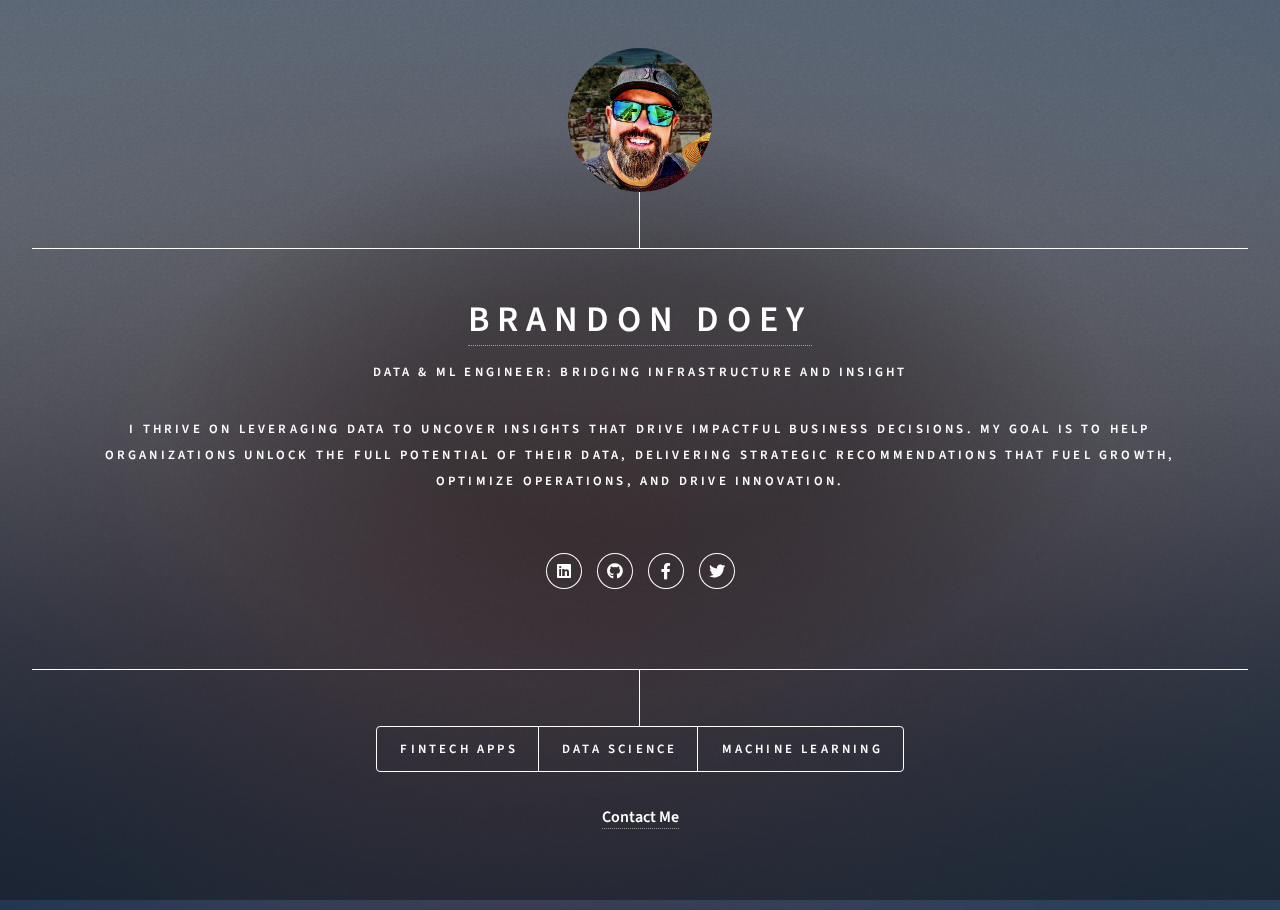
==== index.html @ ead4b36a "Update index.html" ====
<!DOCTYPE HTML>
<!-- This website was built using HTML5 UP Dimension template -->
<html>
	<head>
		<title>Brandon Doey</title>
		<meta charset="utf-8" />
		<meta name="viewport" content="width=device-width, initial-scale=1, user-scalable=no" />
		<link rel="stylesheet" href="assets/css/main.css" />
		<noscript><link rel="stylesheet" href="assets/css/noscript.css" /></noscript>
	</head>
	<body class="is-preload">

		<!-- Wrapper -->
			<div id="wrapper">

				<!-- Header -->
					<header id="header">
						<div class="logo">
							<!-- <span class="icon fa-user"></span> -->
							<img src="images/bdoey.jpeg" alt="Brandon Doey">
						</div>
						<div class="content">
							<div class="inner">
								<h1><a href="#contact"><b>Brandon Doey</a></h1>
								<p><b>Data & ML Engineer: Bridging Infrastructure and Insight</b></p>
								<p>I thrive on leveraging data to uncover insights that drive impactful business decisions. My goal is to help organizations unlock the full potential of their data, delivering strategic recommendations that fuel growth, optimize operations, and drive innovation.</p>
							</br> 
								<!-- <p><a href="#contact">Contact Me</a></p> -->
								<ul class="icons">
									<li><a href="https://www.linkedin.com/in/bdoey" class="icon brands fa-linkedin"><span class="label">LinkedIn</span></a></li>
									<li><a href="https://github.com/bdoey" class="icon brands fa-github"><span class="label">GitHub</span></a></li>				
									<li><a href="https://www.facebook.com/bdoey" class="icon brands fa-facebook-f"><span class="label">Facebook</span></a></li>
									<li><a href="https://twitter.com/bdoey" class="icon brands fa-twitter"><span class="label">Twitter</span></a></li>
								</ul>
							</div>
						</div>
						<nav>
							<ul>
								<li><a href="#FA">FinTech Apps</a></li>								
								<li><a href="#DS">Data Science</a></li>
								<li><a href="#ML">Machine Learning</a></li>
								<!-- <li><a href="#GA">Generative AI</a></li> -->
								<!-- <li><a href="#contact">Contact</a></li> -->
							</ul>
						</nav>
					</header>

				<!-- Main -->
					<div id="main">

						<!-- FA -->
							<article id="FA">

								<h2 class="major">FinTech Apps</h2>

								<p>The goal of these projects is to harness the power of data to revolutionize the way businesses and consumers interact with financial services. By combining my expertise in data engineering and my deep understanding of the financial industry, I create intuitive and scalable solutions that streamline processes, mitigate risk, and enhance user experiences. </br> 
								</br>Want to get in touch? <a href="#contact"><b>Contact me here</b></a>.</p></br></br>

								<a href="https://github.com/bdoey/bdoey.github.io/blob/main/notebooks/FT_BNPL_CAP5619_Final.ipynb" target="_blank"><b><h3>BNPL Credit Worthiness App</h3></b></a>
								<span class="image main"><img src="images/ft1.jpeg" alt="" /></span>
								<p>This project focuses on using the Keras Sequential model, a powerful deep learning technique that can accomplish various tasks such as prediction, classification, and regression, to analyze the creditworthiness of potential borrowers.  
								<a href="https://github.com/bdoey/bdoey.github.io/blob/main/notebooks/FT_BNPL_CAP5619_Final.ipynb" target="_blank"><b>Check out the project here</b></a>.</p></br></br>
								
								<a href="https://github.com/bdoey/bdoey.github.io/blob/main/notebooks/FT_DJIA_Analysis_using_NLP_MACD.ipynb" target="_blank"><b><h3>DJIA Analysis using NLP and MACD</h3></b></a>
								<span class="image main"><img src="images/ft2.jpg" alt="" /></span>
								<p>This project focuses on applying machine learning techniques to stock market analysis and trading. The goal is to leverage natural language processing (NLP) of financial news combined with quantitative trading algorithms to generate actionable insights for making profitable trades.
								<a href="https://github.com/bdoey/bdoey.github.io/blob/main/notebooks/FT_DJIA_Analysis_using_NLP_MACD.ipynb" target="_blank"><b>Check out the project here</b></a>.</p></br></br>
								
								<a href="https://github.com/bdoey/bdoey.github.io/blob/main/notebooks/FT_Trading_Agent_using_Q-learning.ipynb" target="_blank"><b><h3>Trading Agent using Q-Learning</h3></b></a>
								<span class="image main"><img src="images/ft3.jpeg" alt="" /></span>
								<p>This project focuses on developing a reinforcement learning-based algorithmic trading strategy with the goal of creating a trading agent that learns optimal trading strategies by interacting with historical market data and making buy/sell decisions based on current market conditions.
								<a href="https://github.com/bdoey/bdoey.github.io/blob/main/notebooks/FT_Trading_Agent_using_Q-learning.ipynb" target="_blank"><b>Check out the project here</b></a>.</p>
																
							</article>

						<!-- DE -->
							<article id="DS">
								
								<h2 class="major">Data Science</h2>

								<p>These projects are a dive deep into complex datasets, employing advanced statistical techniques and data visualization to extract meaningful insights that inform strategic decision-making. By leveraging my skills in data wrangling, exploratory analysis, and predictive modeling, I can help organizations identify hidden patterns and anticipate trends so they can optimize their strategies. </br> 
								</br>Want to get in touch? <a href="#contact"><b>Contact me here</b></a>.</p></br></br>
															
								<a href="https://github.com/bdoey/bdoey.github.io/blob/main/notebooks/FT_Stock_Prediction_using_LSTM.ipynb" target="_blank"><b><h3>Stock Market Prediction using LSTM</h3></b></a>
								<span class="image main"><img src="images/ds1.jpeg" alt="" /></span>
								<p>Long Short-Term Memory (LSTM) is a type of Recurrent Neural Network (RNN) architecture. Unlike standard feedforward neural networks, LSTM has feedback connections that make it a "general-purpose computer" for processing sequences of data. This allows it to store information over long sequences and is exceptionally well-suited for various time-series prediction tasks, such as stock market movements over a preiod of time. 
								<a href="https://github.com/bdoey/bdoey.github.io/blob/main/notebooks/FT_Stock_Prediction_using_LSTM.ipynb" target="_blank"><b>Check out the project here</b></a>.</p></br></br>
								
								<a href="https://github.com/bdoey/bdoey.github.io/blob/main/notebooks/DS_Churn_Prediction_using_Classifier.ipynb" target="_blank"><b><h3>Churn Prediction using RF Classifier</h3></b></a>
								<span class="image main"><img src="images/ds2.jpeg" alt="" /></span>
								<p>The primary objective is to predict customer churn for a major telecom company. The dataset contained various features related to customer activity and a churn label indicating whether a customer canceled their subscription. The goal with this excersise is not just to predict churn but also to understand customer value and segmentation for targeted retention strategies.
								<a href="https://github.com/bdoey/bdoey.github.io/blob/main/notebooks/DS_Churn_Prediction_using_Classifier.ipynb" target="_blank"><b>Check out the project here</b></a>.</p></br></br>
								
								<a href="https://github.com/bdoey/bdoey.github.io/blob/main/notebooks/DS_Bankruptcy_Prediction_using_Ensemble.ipynb" target="_blank"><b><h3>Bankruptcy Prediction using Ensemble ML</h3></b></a>
								<span class="image main"><img src="images/ds3.jpeg" alt="" /></span>
								<p>The goal is to perform an ensemble machine learning approach to predict bankruptcy. Before diving into modeling, we'll conduct an Exploratory Data Analysis (EDA) to understand the dataset and address any issues such as missing values or class imbalances.
								<a href="https://github.com/bdoey/bdoey.github.io/blob/main/notebooks/DS_Bankruptcy_Prediction_using_Ensemble.ipynb" target="_blank"><b>Check out the project here</b></a>.</p>

							</article>

						<!-- ML -->
							<article id="ML">
									
								<h2 class="major">Machine Learning</h2>

								<p>With a passion for pushing the boundaries of what's possible with data, I develop sophisticated machine learning models that enable organizations to automate processes, improve predictive accuracy, and gain a competitive edge. By staying at the forefront of the latest advancements in ML algorithms and techniques, I help businesses harness the power of artificial intelligence to drive innovation and achieve their goals. </br> 
								</br>Want to get in touch? <a href="#contact"><b>Contact me here</b></a>.</p></br></br>

								<a href="https://github.com/bdoey/bdoey.github.io/blob/main/notebooks/ML_Customer_Segmentation_using_Clustering.ipynb" target="_blank"><b><h3>Customer Segmentation using Clustering</h3></b></a>
								<span class="image main"><img src="images/ml1.jpg" alt="" /></span>
								<p>The goal of this exercise is to better understand the behavior of customer segments to aid in assessing the overall risk profile of the customer base and in making informed decisions on risk mitigation strategies. 
								<a href="https://github.com/bdoey/bdoey.github.io/blob/main/notebooks/ML_Customer_Segmentation_using_Clustering.ipynb" target="_blank"><b>Check out the project here</b></a>.</p></br></br>
								
								<a href="https://github.com/bdoey/bdoey.github.io/blob/main/notebooks/ML_Dropout_Prediction_using_FFNN.ipynb" target="_blank"><b><h3>Dropout Prediction using FF Neural Network</h3></b></a>
								<span class="image main"><img src="images/ml2.png" alt="" /></span>
								<p>The objective of this notebook is to explore the application of a Keras-based Feed-Forward Neural Network (FFNN), a type of artificial neural network implemented using the Keras framework, to predict the likelihood of college student dropouts.
								<a href="https://github.com/bdoey/bdoey.github.io/blob/main/notebooks/ML_Dropout_Prediction_using_FFNN.ipynb" target="_blank"><b>Check out the project here</b></a>.</p></br></br>
								
								<a href="https://github.com/bdoey/bdoey.github.io/blob/main/notebooks/ML_Sentiment_Analysis_using_LDA.ipynb" target="_blank"><b><h3>Sentiment Analysis using LDA</h3></b></a>
								<span class="image main"><img src="images/ml3.jpeg" alt="" /></span>
								<p>This project uses Latent Dirichlet Allocation (LDA) to identify five key topics in news articles for each company in the Dow Jones Industrial Average and then performs a Weighted Sentiment Analysis using these topic-specific sentiment scores.
								<a href="https://github.com/bdoey/bdoey.github.io/blob/main/notebooks/ML_Sentiment_Analysis_using_LDA.ipynb" target="_blank"><b>Check out the project here</b></a>.</p>															
														
							</article>

						<!-- Contact -->
							<article id="contact">
								<h2 class="major">Contact</h2>
									<p>As a Data & ML Engineer, I specialize in building machine learning models that not only solve complex problems but also drive actionable insights. My work encompasses everything from data preprocessing and feature engineering to model evaluation and deployment. </br> </br> <a href="mailto:brandon.doey@icloud.com"><b>Email me</b></a></p></br>
								</form>
								<ul class="icons">
									<li><a href="https://www.linkedin.com/in/bdoey" class="icon brands fa-linkedin"><span class="label">LinkedIn</span></a></li>
									<li><a href="https://github.com/bdoey" class="icon brands fa-github"><span class="label">GitHub</span></a></li>									
									<li><a href="https://www.facebook.com/bdoey" class="icon brands fa-facebook-f"><span class="label">Facebook</span></a></li>
									<li><a href="https://twitter.com/bdoey" class="icon brands fa-twitter"><span class="label">Twitter</span></a></li>
								</ul>
							</article>
					</div>

				<!-- Footer -->
					<footer id="footer">
						<p><a href="#contact">Contact Me</a></p>
					</footer>
			</div>

		<!-- BG -->
			<div id="bg"></div>

		<!-- Scripts -->
			<script src="assets/js/jquery.min.js"></script>
			<script src="assets/js/browser.min.js"></script>
			<script src="assets/js/breakpoints.min.js"></script>
			<script src="assets/js/util.js"></script>
			<script src="assets/js/main.js"></script>

	</body>
</html>
---- assets/css/main.css ----
@import url(fontawesome-all.min.css);
@import url("https://fonts.googleapis.com/css?family=Source+Sans+Pro:300italic,600italic,300,600");

/*
	Dimension by HTML5 UP
	html5up.net | @ajlkn
	Free for personal and commercial use under the CCA 3.0 license (html5up.net/license)
*/

html, body, div, span, applet, object,
iframe, h1, h2, h3, h4, h5, h6, p, blockquote,
pre, a, abbr, acronym, address, big, cite,
code, del, dfn, em, img, ins, kbd, q, s, samp,
small, strike, strong, sub, sup, tt, var, b,
u, i, center, dl, dt, dd, ol, ul, li, fieldset,
form, label, legend, table, caption, tbody,
tfoot, thead, tr, th, td, article, aside,
canvas, details, embed, figure, figcaption,
footer, header, hgroup, menu, nav, output, ruby,
section, summary, time, mark, audio, video {
	margin: 0;
	padding: 0;
	border: 0;
	font-size: 100%;
	font: inherit;
	vertical-align: baseline;}

article, aside, details, figcaption, figure,
footer, header, hgroup, menu, nav, section {
	display: block;}

body {
	line-height: 1;
}

ol, ul {
	list-style: none;
}

blockquote, q {
	quotes: none;
}

	blockquote:before, blockquote:after, q:before, q:after {
		content: '';
		content: none;
	}

table {
	border-collapse: collapse;
	border-spacing: 0;
}

body {
	-webkit-text-size-adjust: none;
}

mark {
	background-color: transparent;
	color: inherit;
}

input::-moz-focus-inner {
	border: 0;
	padding: 0;
}

input, select, textarea {
	-moz-appearance: none;
	-webkit-appearance: none;
	-ms-appearance: none;
	appearance: none;
}

/* Basic */

	@-ms-viewport {
		width: device-width;
	}

	@media screen and (max-width: 480px) {

		html, body {
			min-width: 320px;
		}

	}

	html {
		box-sizing: border-box;
	}

	*, *:before, *:after {
		box-sizing: inherit;
	}

	body {
		background: #1b1f22;
	}

		body.is-preload *, body.is-preload *:before, body.is-preload *:after {
			-moz-animation: none !important;
			-webkit-animation: none !important;
			-ms-animation: none !important;
			animation: none !important;
			-moz-transition: none !important;
			-webkit-transition: none !important;
			-ms-transition: none !important;
			transition: none !important;
		}

/* Type */

	html {
		font-size: 16pt;
	}

		@media screen and (max-width: 1680px) {

			html {
				font-size: 12pt;
			}

		}

		@media screen and (max-width: 736px) {

			html {
				font-size: 11pt;
			}

		}

		@media screen and (max-width: 360px) {

			html {
				font-size: 10pt;
			}

		}

	body, input, select, textarea {
		color: #ffffff;
		font-family: "Source Sans Pro", sans-serif;
		font-weight: 300;
		font-size: 1rem;
		line-height: 1.65;
	}

	a {
		-moz-transition: color 0.2s ease-in-out, background-color 0.2s ease-in-out, border-bottom-color 0.2s ease-in-out;
		-webkit-transition: color 0.2s ease-in-out, background-color 0.2s ease-in-out, border-bottom-color 0.2s ease-in-out;
		-ms-transition: color 0.2s ease-in-out, background-color 0.2s ease-in-out, border-bottom-color 0.2s ease-in-out;
		transition: color 0.2s ease-in-out, background-color 0.2s ease-in-out, border-bottom-color 0.2s ease-in-out;
		border-bottom: dotted 1px rgba(255, 255, 255, 0.5);
		text-decoration: none;
		color: inherit;
	}

		a:hover {
			border-bottom-color: transparent;
		}

	strong, b {
		color: #ffffff;
		font-weight: 600;
	}

	em, i {
		font-style: italic;
	}

	p {
		margin: 0 0 2rem 0;
	}

	h1, h2, h3, h4, h5, h6 {
		color: #ffffff;
		font-weight: 600;
		line-height: 1.5;
		margin: 0 0 1rem 0;
		text-transform: uppercase;
		letter-spacing: 0.2rem;
	}

		h1 a, h2 a, h3 a, h4 a, h5 a, h6 a {
			color: inherit;
			text-decoration: none;
		}

		h1.major, h2.major, h3.major, h4.major, h5.major, h6.major {
			border-bottom: solid 1px #ffffff;
			width: -moz-max-content;
			width: -webkit-max-content;
			width: -ms-max-content;
			width: max-content;
			padding-bottom: 0.5rem;
			margin: 0 0 2rem 0;
		}

	h1 {
		font-size: 2.25rem;
		line-height: 1.3;
		letter-spacing: 0.5rem;
	}

	h2 {
		font-size: 1.5rem;
		line-height: 1.4;
		letter-spacing: 0.5rem;
	}

	h3 {
		font-size: 1rem;
	}

	h4 {
		font-size: 0.8rem;
	}

	h5 {
		font-size: 0.7rem;
	}

	h6 {
		font-size: 0.6rem;
	}

	@media screen and (max-width: 736px) {

		h1 {
			font-size: 1.75rem;
			line-height: 1.4;
		}

		h2 {
			font-size: 1.25em;
			line-height: 1.5;
		}

	}

	sub {
		font-size: 0.8rem;
		position: relative;
		top: 0.5rem;
	}

	sup {
		font-size: 0.8rem;
		position: relative;
		top: -0.5rem;
	}

	blockquote {
		border-left: solid 4px #ffffff;
		font-style: italic;
		margin: 0 0 2rem 0;
		padding: 0.5rem 0 0.5rem 2rem;
	}

	code {
		background: rgba(255, 255, 255, 0.075);
		border-radius: 4px;
		font-family: "Courier New", monospace;
		font-size: 0.9rem;
		margin: 0 0.25rem;
		padding: 0.25rem 0.65rem;
	}

	pre {
		-webkit-overflow-scrolling: touch;
		font-family: "Courier New", monospace;
		font-size: 0.9rem;
		margin: 0 0 2rem 0;
	}

		pre code {
			display: block;
			line-height: 1.75;
			padding: 1rem 1.5rem;
			overflow-x: auto;
		}

	hr {
		border: 0;
		border-bottom: solid 1px #ffffff;
		margin: 2.75rem 0;
	}

	.align-left {
		text-align: left;
	}

	.align-center {
		text-align: center;
	}

	.align-right {
		text-align: right;
	}

/* Form */

	form {
		margin: 0 0 2rem 0;
	}

		form > :last-child {
			margin-bottom: 0;
		}

		form > .fields {
			display: -moz-flex;
			display: -webkit-flex;
			display: -ms-flex;
			display: flex;
			-moz-flex-wrap: wrap;
			-webkit-flex-wrap: wrap;
			-ms-flex-wrap: wrap;
			flex-wrap: wrap;
			width: calc(100% + 3rem);
			margin: -1.5rem 0 2rem -1.5rem;
		}

			form > .fields > .field {
				-moz-flex-grow: 0;
				-webkit-flex-grow: 0;
				-ms-flex-grow: 0;
				flex-grow: 0;
				-moz-flex-shrink: 0;
				-webkit-flex-shrink: 0;
				-ms-flex-shrink: 0;
				flex-shrink: 0;
				padding: 1.5rem 0 0 1.5rem;
				width: calc(100% - 1.5rem);
			}

				form > .fields > .field.half {
					width: calc(50% - 0.75rem);
				}

				form > .fields > .field.third {
					width: calc(100%/3 - 0.5rem);
				}

				form > .fields > .field.quarter {
					width: calc(25% - 0.375rem);
				}

		@media screen and (max-width: 480px) {

			form > .fields {
				width: calc(100% + 3rem);
				margin: -1.5rem 0 2rem -1.5rem;
			}

				form > .fields > .field {
					padding: 1.5rem 0 0 1.5rem;
					width: calc(100% - 1.5rem);
				}

					form > .fields > .field.half {
						width: calc(100% - 1.5rem);
					}

					form > .fields > .field.third {
						width: calc(100% - 1.5rem);
					}

					form > .fields > .field.quarter {
						width: calc(100% - 1.5rem);
					}

		}

	label {
		color: #ffffff;
		display: block;
		font-size: 0.8rem;
		font-weight: 300;
		letter-spacing: 0.2rem;
		line-height: 1.5;
		margin: 0 0 1rem 0;
		text-transform: uppercase;
	}

	input[type="text"],
	input[type="password"],
	input[type="email"],
	input[type="tel"],
	select,
	textarea {
		-moz-appearance: none;
		-webkit-appearance: none;
		-ms-appearance: none;
		appearance: none;
		-moz-transition: border-color 0.2s ease-in-out, box-shadow 0.2s ease-in-out, background-color 0.2s ease-in-out;
		-webkit-transition: border-color 0.2s ease-in-out, box-shadow 0.2s ease-in-out, background-color 0.2s ease-in-out;
		-ms-transition: border-color 0.2s ease-in-out, box-shadow 0.2s ease-in-out, background-color 0.2s ease-in-out;
		transition: border-color 0.2s ease-in-out, box-shadow 0.2s ease-in-out, background-color 0.2s ease-in-out;
		background-color: transparent;
		border-radius: 4px;
		border: solid 1px #ffffff;
		color: inherit;
		display: block;
		outline: 0;
		padding: 0 1rem;
		text-decoration: none;
		width: 100%;
	}

		input[type="text"]:invalid,
		input[type="password"]:invalid,
		input[type="email"]:invalid,
		input[type="tel"]:invalid,
		select:invalid,
		textarea:invalid {
			box-shadow: none;
		}

		input[type="text"]:focus,
		input[type="password"]:focus,
		input[type="email"]:focus,
		input[type="tel"]:focus,
		select:focus,
		textarea:focus {
			background: rgba(255, 255, 255, 0.075);
			border-color: #ffffff;
			box-shadow: 0 0 0 1px #ffffff;
		}

	select {
		background-image: url("data:image/svg+xml;charset=utf8,%3Csvg xmlns='http://www.w3.org/2000/svg' width='40' height='40' preserveAspectRatio='none' viewBox='0 0 40 40'%3E%3Cpath d='M9.4,12.3l10.4,10.4l10.4-10.4c0.2-0.2,0.5-0.4,0.9-0.4c0.3,0,0.6,0.1,0.9,0.4l3.3,3.3c0.2,0.2,0.4,0.5,0.4,0.9 c0,0.4-0.1,0.6-0.4,0.9L20.7,31.9c-0.2,0.2-0.5,0.4-0.9,0.4c-0.3,0-0.6-0.1-0.9-0.4L4.3,17.3c-0.2-0.2-0.4-0.5-0.4-0.9 c0-0.4,0.1-0.6,0.4-0.9l3.3-3.3c0.2-0.2,0.5-0.4,0.9-0.4S9.1,12.1,9.4,12.3z' fill='%23ffffff' /%3E%3C/svg%3E");
		background-size: 1.25rem;
		background-repeat: no-repeat;
		background-position: calc(100% - 1rem) center;
		height: 2.75rem;
		padding-right: 2.75rem;
		text-overflow: ellipsis;
	}

		select option {
			color: #ffffff;
			background: #1b1f22;
		}

		select:focus::-ms-value {
			background-color: transparent;
		}

		select::-ms-expand {
			display: none;
		}

	input[type="text"],
	input[type="password"],
	input[type="email"],
	select {
		height: 2.75rem;
	}

	textarea {
		padding: 0.75rem 1rem;
	}

	input[type="checkbox"],
	input[type="radio"] {
		-moz-appearance: none;
		-webkit-appearance: none;
		-ms-appearance: none;
		appearance: none;
		display: block;
		float: left;
		margin-right: -2rem;
		opacity: 0;
		width: 1rem;
		z-index: -1;
	}

		input[type="checkbox"] + label,
		input[type="radio"] + label {
			text-decoration: none;
			-moz-user-select: none;
			-webkit-user-select: none;
			-ms-user-select: none;
			user-select: none;
			color: #ffffff;
			cursor: pointer;
			display: inline-block;
			font-size: 0.8rem;
			font-weight: 300;
			margin: 0 0 0.5rem 0;
			padding-left: 2.65rem;
			padding-right: 0.75rem;
			position: relative;
		}

			input[type="checkbox"] + label:before,
			input[type="radio"] + label:before {
				-moz-osx-font-smoothing: grayscale;
				-webkit-font-smoothing: antialiased;
				display: inline-block;
				font-style: normal;
				font-variant: normal;
				text-rendering: auto;
				line-height: 1;
				text-transform: none !important;
				font-family: 'Font Awesome 5 Free';
				font-weight: 900;
			}

			input[type="checkbox"] + label:before,
			input[type="radio"] + label:before {
				-moz-transition: border-color 0.2s ease-in-out, box-shadow 0.2s ease-in-out, background-color 0.2s ease-in-out;
				-webkit-transition: border-color 0.2s ease-in-out, box-shadow 0.2s ease-in-out, background-color 0.2s ease-in-out;
				-ms-transition: border-color 0.2s ease-in-out, box-shadow 0.2s ease-in-out, background-color 0.2s ease-in-out;
				transition: border-color 0.2s ease-in-out, box-shadow 0.2s ease-in-out, background-color 0.2s ease-in-out;
				border-radius: 4px;
				border: solid 1px #ffffff;
				content: '';
				display: inline-block;
				height: 1.65rem;
				left: 0;
				line-height: 1.65rem;
				position: absolute;
				text-align: center;
				top: -0.15rem;
				width: 1.65rem;
			}

		input[type="checkbox"]:checked + label:before,
		input[type="radio"]:checked + label:before {
			background: #ffffff !important;
			border-color: #ffffff !important;
			color: #1b1f22;
			content: '\f00c';
		}

		input[type="checkbox"]:focus + label:before,
		input[type="radio"]:focus + label:before {
			background: rgba(255, 255, 255, 0.075);
			border-color: #ffffff;
			box-shadow: 0 0 0 1px #ffffff;
		}

	input[type="checkbox"] + label:before {
		border-radius: 4px;
	}

	input[type="radio"] + label:before {
		border-radius: 100%;
	}

	::-webkit-input-placeholder {
		color: rgba(255, 255, 255, 0.5) !important;
		opacity: 1.0;
	}

	:-moz-placeholder {
		color: rgba(255, 255, 255, 0.5) !important;
		opacity: 1.0;
	}

	::-moz-placeholder {
		color: rgba(255, 255, 255, 0.5) !important;
		opacity: 1.0;
	}

	:-ms-input-placeholder {
		color: rgba(255, 255, 255, 0.5) !important;
		opacity: 1.0;
	}

	.formerize-placeholder {
		color: rgba(255, 255, 255, 0.5) !important;
		opacity: 1.0;
	}

/* Box */

	.box {
		border-radius: 4px;
		border: solid 1px #ffffff;
		margin-bottom: 2rem;
		padding: 1.5em;
	}

		.box > :last-child,
		.box > :last-child > :last-child,
		.box > :last-child > :last-child > :last-child {
			margin-bottom: 0;
		}

		.box.alt {
			border: 0;
			border-radius: 0;
			padding: 0;
		}

/* Icon */

	.icon {
		text-decoration: none;
		border-bottom: none;
		position: relative;
	}

		.icon:before {
			-moz-osx-font-smoothing: grayscale;
			-webkit-font-smoothing: antialiased;
			display: inline-block;
			font-style: normal;
			font-variant: normal;
			text-rendering: auto;
			line-height: 1;
			text-transform: none !important;
			font-family: 'Font Awesome 5 Free';
			font-weight: 400;
		}

		.icon > .label {
			display: none;
		}

		.icon:before {
			line-height: inherit;
		}

		.icon.solid:before {
			font-weight: 900;
		}

		.icon.brands:before {
			font-family: 'Font Awesome 5 Brands';
		}

/* Image */

	.image {
		border-radius: 4px;
		border: 0;
		display: inline-block;
		position: relative;
	}

		.image:before {
			pointer-events: none;
			background-image: url("../../images/overlay.png");
			background-color: rgba(19, 21, 25, 0.5);
			border-radius: 4px;
			content: '';
			display: block;
			height: 100%;
			left: 0;
			opacity: 0.5;
			position: absolute;
			top: 0;
			width: 100%;
		}

		.image img {
			border-radius: 4px;
			display: block;
		}

		.image.left, .image.right {
			max-width: 40%;
		}

			.image.left img, .image.right img {
				width: 100%;
			}

		.image.left {
			float: left;
			padding: 0 1.5em 1em 0;
			top: 0.25em;
		}

		.image.right {
			float: right;
			padding: 0 0 1em 1.5em;
			top: 0.25em;
		}

		.image.fit {
			display: block;
			margin: 0 0 2rem 0;
			width: 100%;
		}

			.image.fit img {
				width: 100%;
			}

		.image.main {
			display: block;
			margin: 2.5rem 0;
			width: 100%;
		}

			.image.main img {
				width: 100%;
			}

		@media screen and (max-width: 736px) {

			.image.main {
				margin: 2rem 0;
			}

		}

		@media screen and (max-width: 480px) {

			.image.main {
				margin: 1.5rem 0;
			}

		}

/* List */

	ol {
		list-style: decimal;
		margin: 0 0 2rem 0;
		padding-left: 1.25em;
	}

		ol li {
			padding-left: 0.25em;
		}

	ul {
		list-style: disc;
		margin: 0 0 2rem 0;
		padding-left: 1em;
	}

		ul li {
			padding-left: 0.5em;
		}

		ul.alt {
			list-style: none;
			padding-left: 0;
		}

			ul.alt li {
				border-top: solid 1px #ffffff;
				padding: 0.5em 0;
			}

				ul.alt li:first-child {
					border-top: 0;
					padding-top: 0;
				}

	dl {
		margin: 0 0 2rem 0;
	}

		dl dt {
			display: block;
			font-weight: 600;
			margin: 0 0 1rem 0;
		}

		dl dd {
			margin-left: 2rem;
		}

/* Actions */

	ul.actions {
		display: -moz-flex;
		display: -webkit-flex;
		display: -ms-flex;
		display: flex;
		cursor: default;
		list-style: none;
		margin-left: -1rem;
		padding-left: 0;
	}

		ul.actions li {
			padding: 0 0 0 1rem;
			vertical-align: middle;
		}

		ul.actions.special {
			-moz-justify-content: center;
			-webkit-justify-content: center;
			-ms-justify-content: center;
			justify-content: center;
			width: 100%;
			margin-left: 0;
		}

			ul.actions.special li:first-child {
				padding-left: 0;
			}

		ul.actions.stacked {
			-moz-flex-direction: column;
			-webkit-flex-direction: column;
			-ms-flex-direction: column;
			flex-direction: column;
			margin-left: 0;
		}

			ul.actions.stacked li {
				padding: 1.3rem 0 0 0;
			}

				ul.actions.stacked li:first-child {
					padding-top: 0;
				}

		ul.actions.fit {
			width: calc(100% + 1rem);
		}

			ul.actions.fit li {
				-moz-flex-grow: 1;
				-webkit-flex-grow: 1;
				-ms-flex-grow: 1;
				flex-grow: 1;
				-moz-flex-shrink: 1;
				-webkit-flex-shrink: 1;
				-ms-flex-shrink: 1;
				flex-shrink: 1;
				width: 100%;
			}

				ul.actions.fit li > * {
					width: 100%;
				}

			ul.actions.fit.stacked {
				width: 100%;
			}

		@media screen and (max-width: 480px) {

			ul.actions:not(.fixed) {
				-moz-flex-direction: column;
				-webkit-flex-direction: column;
				-ms-flex-direction: column;
				flex-direction: column;
				margin-left: 0;
				width: 100% !important;
			}

				ul.actions:not(.fixed) li {
					-moz-flex-grow: 1;
					-webkit-flex-grow: 1;
					-ms-flex-grow: 1;
					flex-grow: 1;
					-moz-flex-shrink: 1;
					-webkit-flex-shrink: 1;
					-ms-flex-shrink: 1;
					flex-shrink: 1;
					padding: 1rem 0 0 0;
					text-align: center;
					width: 100%;
				}

					ul.actions:not(.fixed) li > * {
						width: 100%;
					}

					ul.actions:not(.fixed) li:first-child {
						padding-top: 0;
					}

					ul.actions:not(.fixed) li input[type="submit"],
					ul.actions:not(.fixed) li input[type="reset"],
					ul.actions:not(.fixed) li input[type="button"],
					ul.actions:not(.fixed) li button,
					ul.actions:not(.fixed) li .button {
						width: 100%;
					}

						ul.actions:not(.fixed) li input[type="submit"].icon:before,
						ul.actions:not(.fixed) li input[type="reset"].icon:before,
						ul.actions:not(.fixed) li input[type="button"].icon:before,
						ul.actions:not(.fixed) li button.icon:before,
						ul.actions:not(.fixed) li .button.icon:before {
							margin-left: -0.5em;
						}

		}

/* Icons */

	ul.icons {
		cursor: default;
		list-style: none;
		padding-left: 0;
	}

		ul.icons li {
			display: inline-block;
			padding: 0 0.75em 0 0;
		}

			ul.icons li:last-child {
				padding-right: 0;
			}

			ul.icons li a {
				border-radius: 100%;
				box-shadow: inset 0 0 0 1px #ffffff;
				display: inline-block;
				height: 2.25rem;
				line-height: 2.25rem;
				text-align: center;
				width: 2.25rem;
			}

				ul.icons li a:hover {
					background-color: rgba(255, 255, 255, 0.075);
				}

				ul.icons li a:active {
					background-color: rgba(255, 255, 255, 0.175);
				}

/* Table */

	.table-wrapper {
		-webkit-overflow-scrolling: touch;
		overflow-x: auto;
	}

	table {
		margin: 0 0 2rem 0;
		width: 100%;
	}

		table tbody tr {
			border: solid 1px #ffffff;
			border-left: 0;
			border-right: 0;
		}

			table tbody tr:nth-child(2n + 1) {
				background-color: rgba(255, 255, 255, 0.075);
			}

		table td {
			padding: 0.75em 0.75em;
		}

		table th {
			color: #ffffff;
			font-size: 0.9em;
			font-weight: 600;
			padding: 0 0.75em 0.75em 0.75em;
			text-align: left;
		}

		table thead {
			border-bottom: solid 2px #ffffff;
		}

		table tfoot {
			border-top: solid 2px #ffffff;
		}

		table.alt {
			border-collapse: separate;
		}

			table.alt tbody tr td {
				border: solid 1px #ffffff;
				border-left-width: 0;
				border-top-width: 0;
			}

				table.alt tbody tr td:first-child {
					border-left-width: 1px;
				}

			table.alt tbody tr:first-child td {
				border-top-width: 1px;
			}

			table.alt thead {
				border-bottom: 0;
			}

			table.alt tfoot {
				border-top: 0;
			}

/* Button */

	input[type="submit"],
	input[type="reset"],
	input[type="button"],
	button,
	.button {
		-moz-appearance: none;
		-webkit-appearance: none;
		-ms-appearance: none;
		appearance: none;
		-moz-transition: background-color 0.2s ease-in-out, color 0.2s ease-in-out;
		-webkit-transition: background-color 0.2s ease-in-out, color 0.2s ease-in-out;
		-ms-transition: background-color 0.2s ease-in-out, color 0.2s ease-in-out;
		transition: background-color 0.2s ease-in-out, color 0.2s ease-in-out;
		background-color: transparent;
		border-radius: 4px;
		border: 0;
		box-shadow: inset 0 0 0 1px #ffffff;
		color: #ffffff !important;
		cursor: pointer;
		display: inline-block;
		font-size: 0.8rem;
		font-weight: 300;
		height: 2.75rem;
		letter-spacing: 0.2rem;
		line-height: 2.75rem;
		outline: 0;
		padding: 0 1.25rem 0 1.35rem;
		text-align: center;
		text-decoration: none;
		text-transform: uppercase;
		white-space: nowrap;
	}

		input[type="submit"]:hover,
		input[type="reset"]:hover,
		input[type="button"]:hover,
		button:hover,
		.button:hover {
			background-color: rgba(255, 255, 255, 0.075);
		}

		input[type="submit"]:active,
		input[type="reset"]:active,
		input[type="button"]:active,
		button:active,
		.button:active {
			background-color: rgba(255, 255, 255, 0.175);
		}

		input[type="submit"].icon:before,
		input[type="reset"].icon:before,
		input[type="button"].icon:before,
		button.icon:before,
		.button.icon:before {
			margin-right: 0.5em;
		}

		input[type="submit"].fit,
		input[type="reset"].fit,
		input[type="button"].fit,
		button.fit,
		.button.fit {
			width: 100%;
		}

		input[type="submit"].small,
		input[type="reset"].small,
		input[type="button"].small,
		button.small,
		.button.small {
			font-size: 0.6rem;
			height: 2.0625rem;
			line-height: 2.0625rem;
		}

		input[type="submit"].primary,
		input[type="reset"].primary,
		input[type="button"].primary,
		button.primary,
		.button.primary {
			background-color: #ffffff;
			color: #1b1f22 !important;
			font-weight: 600;
		}

		input[type="submit"].disabled, input[type="submit"]:disabled,
		input[type="reset"].disabled,
		input[type="reset"]:disabled,
		input[type="button"].disabled,
		input[type="button"]:disabled,
		button.disabled,
		button:disabled,
		.button.disabled,
		.button:disabled {
			pointer-events: none;
			cursor: default;
			opacity: 0.25;
		}

	input[type="submit"],
	input[type="reset"],
	input[type="button"],
	button {
		line-height: calc(2.75rem - 2px);
	}

/* BG */

	#bg {
		-moz-transform: scale(1.0);
		-webkit-transform: scale(1.0);
		-ms-transform: scale(1.0);
		transform: scale(1.0);
		-webkit-backface-visibility: hidden;
		position: fixed;
		top: 0;
		left: 0;
		width: 100%;
		height: 100vh;
		z-index: 1;
	}

		#bg:before, #bg:after {
			content: '';
			display: block;
			position: absolute;
			top: 0;
			left: 0;
			width: 100%;
			height: 100%;
		}

		#bg:before {
			-moz-transition: background-color 2.5s ease-in-out;
			-webkit-transition: background-color 2.5s ease-in-out;
			-ms-transition: background-color 2.5s ease-in-out;
			transition: background-color 2.5s ease-in-out;
			-moz-transition-delay: 0.75s;
			-webkit-transition-delay: 0.75s;
			-ms-transition-delay: 0.75s;
			transition-delay: 0.75s;
			background-image: linear-gradient(to top, rgba(19, 21, 25, 0.5), rgba(19, 21, 25, 0.5)), url("../../images/overlay.png");
			background-size: auto,
 256px 256px;
			background-position: center,
 center;
			background-repeat: no-repeat,
 repeat;
			z-index: 2;
		}

		#bg:after {
			-moz-transform: scale(1.125);
			-webkit-transform: scale(1.125);
			-ms-transform: scale(1.125);
			transform: scale(1.125);
			-moz-transition: -moz-transform 0.325s ease-in-out, -moz-filter 0.325s ease-in-out;
			-webkit-transition: -webkit-transform 0.325s ease-in-out, -webkit-filter 0.325s ease-in-out;
			-ms-transition: -ms-transform 0.325s ease-in-out, -ms-filter 0.325s ease-in-out;
			transition: transform 0.325s ease-in-out, filter 0.325s ease-in-out;
			background-image: url("../../images/bg.jpg");
			background-position: center;
			background-size: cover;
			background-repeat: no-repeat;
			z-index: 1;
		}

		body.is-article-visible #bg:after {
			-moz-transform: scale(1.0825);
			-webkit-transform: scale(1.0825);
			-ms-transform: scale(1.0825);
			transform: scale(1.0825);
			-moz-filter: blur(0.2rem);
			-webkit-filter: blur(0.2rem);
			-ms-filter: blur(0.2rem);
			filter: blur(0.2rem);
		}

		body.is-preload #bg:before {
			background-color: #000000;
		}

/* Wrapper */

	#wrapper {
		display: -moz-flex;
		display: -webkit-flex;
		display: -ms-flex;
		display: flex;
		-moz-flex-direction: column;
		-webkit-flex-direction: column;
		-ms-flex-direction: column;
		flex-direction: column;
		-moz-align-items: center;
		-webkit-align-items: center;
		-ms-align-items: center;
		align-items: center;
		-moz-justify-content: space-between;
		-webkit-justify-content: space-between;
		-ms-justify-content: space-between;
		justify-content: space-between;
		position: relative;
		min-height: 100vh;
		width: 100%;
		padding: 4rem 2rem;
		z-index: 3;
	}

		#wrapper:before {
			content: '';
			display: block;
		}

		@media screen and (max-width: 1680px) {

			#wrapper {
				padding: 3rem 2rem;
			}

		}

		@media screen and (max-width: 736px) {

			#wrapper {
				padding: 2rem 1rem;
			}

		}

		@media screen and (max-width: 480px) {

			#wrapper {
				padding: 1rem;
			}

		}

/* Header */

	#header {
		display: -moz-flex;
		display: -webkit-flex;
		display: -ms-flex;
		display: flex;
		-moz-flex-direction: column;
		-webkit-flex-direction: column;
		-ms-flex-direction: column;
		flex-direction: column;
		-moz-align-items: center;
		-webkit-align-items: center;
		-ms-align-items: center;
		align-items: center;
		-moz-transition: -moz-transform 0.325s ease-in-out, -moz-filter 0.325s ease-in-out, opacity 0.325s ease-in-out;
		-webkit-transition: -webkit-transform 0.325s ease-in-out, -webkit-filter 0.325s ease-in-out, opacity 0.325s ease-in-out;
		-ms-transition: -ms-transform 0.325s ease-in-out, -ms-filter 0.325s ease-in-out, opacity 0.325s ease-in-out;
		transition: transform 0.325s ease-in-out, filter 0.325s ease-in-out, opacity 0.325s ease-in-out;
		background-image: -moz-radial-gradient(rgba(0, 0, 0, 0.25) 25%, rgba(0, 0, 0, 0) 55%);
		background-image: -webkit-radial-gradient(rgba(0, 0, 0, 0.25) 25%, rgba(0, 0, 0, 0) 55%);
		background-image: -ms-radial-gradient(rgba(0, 0, 0, 0.25) 25%, rgba(0, 0, 0, 0) 55%);
		background-image: radial-gradient(rgba(0, 0, 0, 0.25) 25%, rgba(0, 0, 0, 0) 55%);
		max-width: 100%;
		text-align: center;
	}

		#header > * {
			-moz-transition: opacity 0.325s ease-in-out;
			-webkit-transition: opacity 0.325s ease-in-out;
			-ms-transition: opacity 0.325s ease-in-out;
			transition: opacity 0.325s ease-in-out;
			position: relative;
			margin-top: 3.5rem;
		}

			#header > *:before {
				content: '';
				display: block;
				position: absolute;
				top: calc(-3.5rem - 1px);
				left: calc(50% - 1px);
				width: 1px;
				height: calc(3.5rem + 1px);
				background: #ffffff;
			}

		#header > :first-child {
			margin-top: 0;
		}

			#header > :first-child:before {
				display: none;
			}

		#header .logo {
			width: 9rem;
			height: 9rem;
			/* line-height: 5.5rem;
			border: solid 1px #ffffff; */
			border-radius: 100%;
			overflow: hidden;
		}

			/* #header .logo .icon:before {
				font-size: 2rem;
			} */
			#header .logo img {
				width: 100%;
				height: 100%;
				object-fit: cover;
			}

		#header .content {
			border-style: solid;
			border-color: #ffffff;
			border-top-width: 1px;
			border-bottom-width: 1px;
			max-width: 100%;
		}

			#header .content .inner {
				-moz-transition: max-height 0.75s ease, padding 0.75s ease, opacity 0.325s ease-in-out;
				-webkit-transition: max-height 0.75s ease, padding 0.75s ease, opacity 0.325s ease-in-out;
				-ms-transition: max-height 0.75s ease, padding 0.75s ease, opacity 0.325s ease-in-out;
				transition: max-height 0.75s ease, padding 0.75s ease, opacity 0.325s ease-in-out;
				-moz-transition-delay: 0.25s;
				-webkit-transition-delay: 0.25s;
				-ms-transition-delay: 0.25s;
				transition-delay: 0.25s;
				padding: 3rem 2rem;
				max-height: 40rem;
				overflow: hidden;
			}

				#header .content .inner > :last-child {
					margin-bottom: 0;
				}

			#header .content p {
				text-transform: uppercase;
				letter-spacing: 0.2rem;
				font-size: 0.8rem;
				line-height: 2;
			}

		#header nav ul {
			display: -moz-flex;
			display: -webkit-flex;
			display: -ms-flex;
			display: flex;
			margin-bottom: 0;
			list-style: none;
			padding-left: 0;
			border: solid 1px #ffffff;
			border-radius: 4px;
		}

			#header nav ul li {
				padding-left: 0;
				border-left: solid 1px #ffffff;
			}

				#header nav ul li:first-child {
					border-left: 0;
				}

				#header nav ul li a {
					display: block;
					min-width: 7.5rem;
					height: 2.75rem;
					line-height: 2.75rem;
					padding: 0 1.25rem 0 1.45rem;
					text-transform: uppercase;
					letter-spacing: 0.2rem;
					font-size: 0.8rem;
					border-bottom: 0;
				}

					#header nav ul li a:hover {
						background-color: rgba(255, 255, 255, 0.075);
					}

					#header nav ul li a:active {
						background-color: rgba(255, 255, 255, 0.175);
					}

		#header nav.use-middle:after {
			content: '';
			display: block;
			position: absolute;
			top: 0;
			left: calc(50% - 1px);
			width: 1px;
			height: 100%;
			background: #ffffff;
		}

		#header nav.use-middle ul li.is-middle {
			border-left: 0;
		}

		body.is-article-visible #header {
			-moz-transform: scale(0.95);
			-webkit-transform: scale(0.95);
			-ms-transform: scale(0.95);
			transform: scale(0.95);
			-moz-filter: blur(0.1rem);
			-webkit-filter: blur(0.1rem);
			-ms-filter: blur(0.1rem);
			filter: blur(0.1rem);
			opacity: 0;
		}

		body.is-preload #header {
			-moz-filter: blur(0.125rem);
			-webkit-filter: blur(0.125rem);
			-ms-filter: blur(0.125rem);
			filter: blur(0.125rem);
		}

			body.is-preload #header > * {
				opacity: 0;
			}

			body.is-preload #header .content .inner {
				max-height: 0;
				padding-top: 0;
				padding-bottom: 0;
				opacity: 0;
			}

		@media screen and (max-width: 980px) {

			#header .content p br {
				display: none;
			}

		}

		@media screen and (max-width: 736px) {

			#header > * {
				margin-top: 2rem;
			}

				#header > *:before {
					top: calc(-2rem - 1px);
					height: calc(2rem + 1px);
				}

			#header .logo {
				width: 4.75rem;
				height: 4.75rem;
				line-height: 4.75rem;
			}

				#header .logo .icon:before {
					font-size: 1.75rem;
				}

			#header .content .inner {
				padding: 2.5rem 1rem;
			}

			#header .content p {
				line-height: 1.875;
			}

		}

		@media screen and (max-width: 480px) {

			#header {
				padding: 1.5rem 0;
			}

				#header .content .inner {
					padding: 2.5rem 0;
				}

				#header nav ul {
					-moz-flex-direction: column;
					-webkit-flex-direction: column;
					-ms-flex-direction: column;
					flex-direction: column;
					min-width: 10rem;
					max-width: 100%;
				}

					#header nav ul li {
						border-left: 0;
						border-top: solid 1px #ffffff;
					}

						#header nav ul li:first-child {
							border-top: 0;
						}

						#header nav ul li a {
							height: 3rem;
							line-height: 3rem;
							min-width: 0;
							width: 100%;
						}

				#header nav.use-middle:after {
					display: none;
				}

		}

/* Main */

	#main {
		-moz-flex-grow: 1;
		-webkit-flex-grow: 1;
		-ms-flex-grow: 1;
		flex-grow: 1;
		-moz-flex-shrink: 1;
		-webkit-flex-shrink: 1;
		-ms-flex-shrink: 1;
		flex-shrink: 1;
		display: -moz-flex;
		display: -webkit-flex;
		display: -ms-flex;
		display: flex;
		-moz-align-items: center;
		-webkit-align-items: center;
		-ms-align-items: center;
		align-items: center;
		-moz-justify-content: center;
		-webkit-justify-content: center;
		-ms-justify-content: center;
		justify-content: center;
		-moz-flex-direction: column;
		-webkit-flex-direction: column;
		-ms-flex-direction: column;
		flex-direction: column;
		position: relative;
		max-width: 100%;
		z-index: 3;
	}

		#main article {
			-moz-transform: translateY(0.25rem);
			-webkit-transform: translateY(0.25rem);
			-ms-transform: translateY(0.25rem);
			transform: translateY(0.25rem);
			-moz-transition: opacity 0.325s ease-in-out, -moz-transform 0.325s ease-in-out;
			-webkit-transition: opacity 0.325s ease-in-out, -webkit-transform 0.325s ease-in-out;
			-ms-transition: opacity 0.325s ease-in-out, -ms-transform 0.325s ease-in-out;
			transition: opacity 0.325s ease-in-out, transform 0.325s ease-in-out;
			padding: 4.5rem 2.5rem 1.5rem 2.5rem ;
			position: relative;
			width: 40rem;
			max-width: 100%;
			background-color: rgba(27, 31, 34, 0.85);
			border-radius: 4px;
			opacity: 0;
		}

			#main article.active {
				-moz-transform: translateY(0);
				-webkit-transform: translateY(0);
				-ms-transform: translateY(0);
				transform: translateY(0);
				opacity: 1;
			}

			#main article .close {
				display: block;
				position: absolute;
				top: 0;
				right: 0;
				width: 4rem;
				height: 4rem;
				cursor: pointer;
				text-indent: 4rem;
				overflow: hidden;
				white-space: nowrap;
			}

				#main article .close:before {
					-moz-transition: background-color 0.2s ease-in-out;
					-webkit-transition: background-color 0.2s ease-in-out;
					-ms-transition: background-color 0.2s ease-in-out;
					transition: background-color 0.2s ease-in-out;
					content: '';
					display: block;
					position: absolute;
					top: 0.75rem;
					left: 0.75rem;
					width: 2.5rem;
					height: 2.5rem;
					border-radius: 100%;
					background-position: center;
					background-image: url("data:image/svg+xml;charset=utf8,%3Csvg xmlns='http://www.w3.org/2000/svg' xmlns:xlink='http://www.w3.org/1999/xlink' width='20px' height='20px' viewBox='0 0 20 20' zoomAndPan='disable'%3E%3Cstyle%3Eline %7B stroke: %23ffffff%3B stroke-width: 1%3B %7D%3C/style%3E%3Cline x1='2' y1='2' x2='18' y2='18' /%3E%3Cline x1='18' y1='2' x2='2' y2='18' /%3E%3C/svg%3E");
					background-size: 20px 20px;
					background-repeat: no-repeat;
				}

				#main article .close:hover:before {
					background-color: rgba(255, 255, 255, 0.075);
				}

				#main article .close:active:before {
					background-color: rgba(255, 255, 255, 0.175);
				}

		@media screen and (max-width: 736px) {

			#main article {
				padding: 3.5rem 2rem 0.5rem 2rem ;
			}

				#main article .close:before {
					top: 0.875rem;
					left: 0.875rem;
					width: 2.25rem;
					height: 2.25rem;
					background-size: 14px 14px;
				}

		}

		@media screen and (max-width: 480px) {

			#main article {
				padding: 3rem 1.5rem 0.5rem 1.5rem ;
			}

		}

/* Footer */

	#footer {
		-moz-transition: -moz-transform 0.325s ease-in-out, -moz-filter 0.325s ease-in-out, opacity 0.325s ease-in-out;
		-webkit-transition: -webkit-transform 0.325s ease-in-out, -webkit-filter 0.325s ease-in-out, opacity 0.325s ease-in-out;
		-ms-transition: -ms-transform 0.325s ease-in-out, -ms-filter 0.325s ease-in-out, opacity 0.325s ease-in-out;
		transition: transform 0.325s ease-in-out, filter 0.325s ease-in-out, opacity 0.325s ease-in-out;
		width: 100%;
		max-width: 100%;
		margin-top: 2rem;
		text-align: center;
	}

		#footer .copyright {
			letter-spacing: 0.2rem;
			font-size: 0.6rem;
			opacity: 0.75;
			margin-bottom: 0;
			text-transform: uppercase;
		}

		body.is-article-visible #footer {
			-moz-transform: scale(0.95);
			-webkit-transform: scale(0.95);
			-ms-transform: scale(0.95);
			transform: scale(0.95);
			-moz-filter: blur(0.1rem);
			-webkit-filter: blur(0.1rem);
			-ms-filter: blur(0.1rem);
			filter: blur(0.1rem);
			opacity: 0;
		}

		body.is-preload #footer {
			opacity: 0;
		}
---- assets/css/noscript.css ----
/*
	Dimension by HTML5 UP
	html5up.net | @ajlkn
	Free for personal and commercial use under the CCA 3.0 license (html5up.net/license)
*/

/* BG */

	body.is-preload #bg:before {
		background-color: transparent;
	}

/* Header */

	body.is-preload #header {
		-moz-filter: none;
		-webkit-filter: none;
		-ms-filter: none;
		filter: none;
	}

		body.is-preload #header > * {
			opacity: 1;
		}

		body.is-preload #header .content .inner {
			max-height: none;
			padding: 3rem 2rem;
			opacity: 1;
		}

/* Main */

	#main article {
		opacity: 1;
		margin: 4rem 0 0 0;
	}
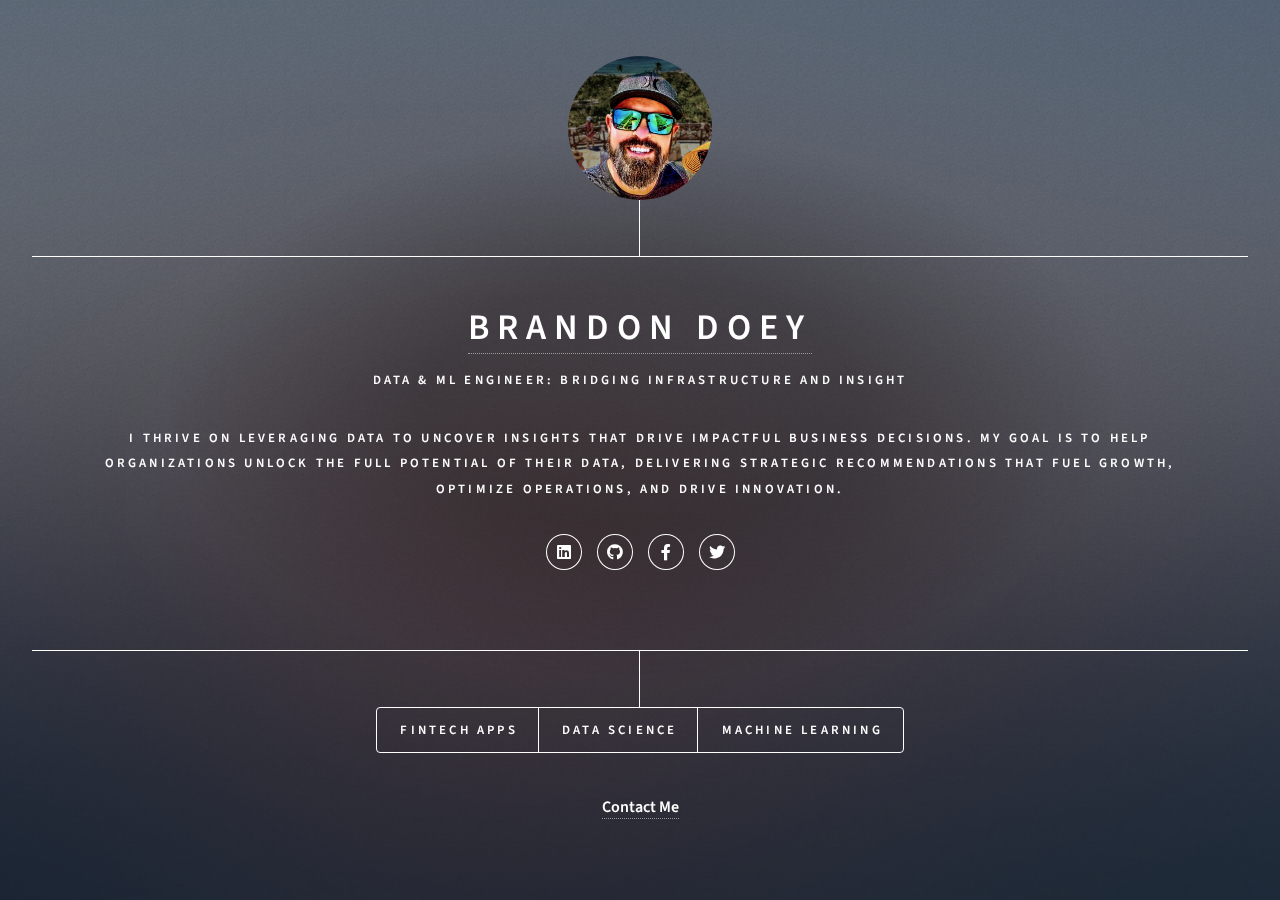
==== commit 416c9e17: "Update index.html" ====
--- a/index.html
+++ b/index.html
@@ -24,7 +24,6 @@
 								<h1><a href="#contact"><b>Brandon Doey</a></h1>
 								<p><b>Data & ML Engineer: Bridging Infrastructure and Insight</b></p>
 								<p>I thrive on leveraging data to uncover insights that drive impactful business decisions. My goal is to help organizations unlock the full potential of their data, delivering strategic recommendations that fuel growth, optimize operations, and drive innovation.</p>
-							</br> 
 								<!-- <p><a href="#contact">Contact Me</a></p> -->
 								<ul class="icons">
 									<li><a href="https://www.linkedin.com/in/bdoey" class="icon brands fa-linkedin"><span class="label">LinkedIn</span></a></li>
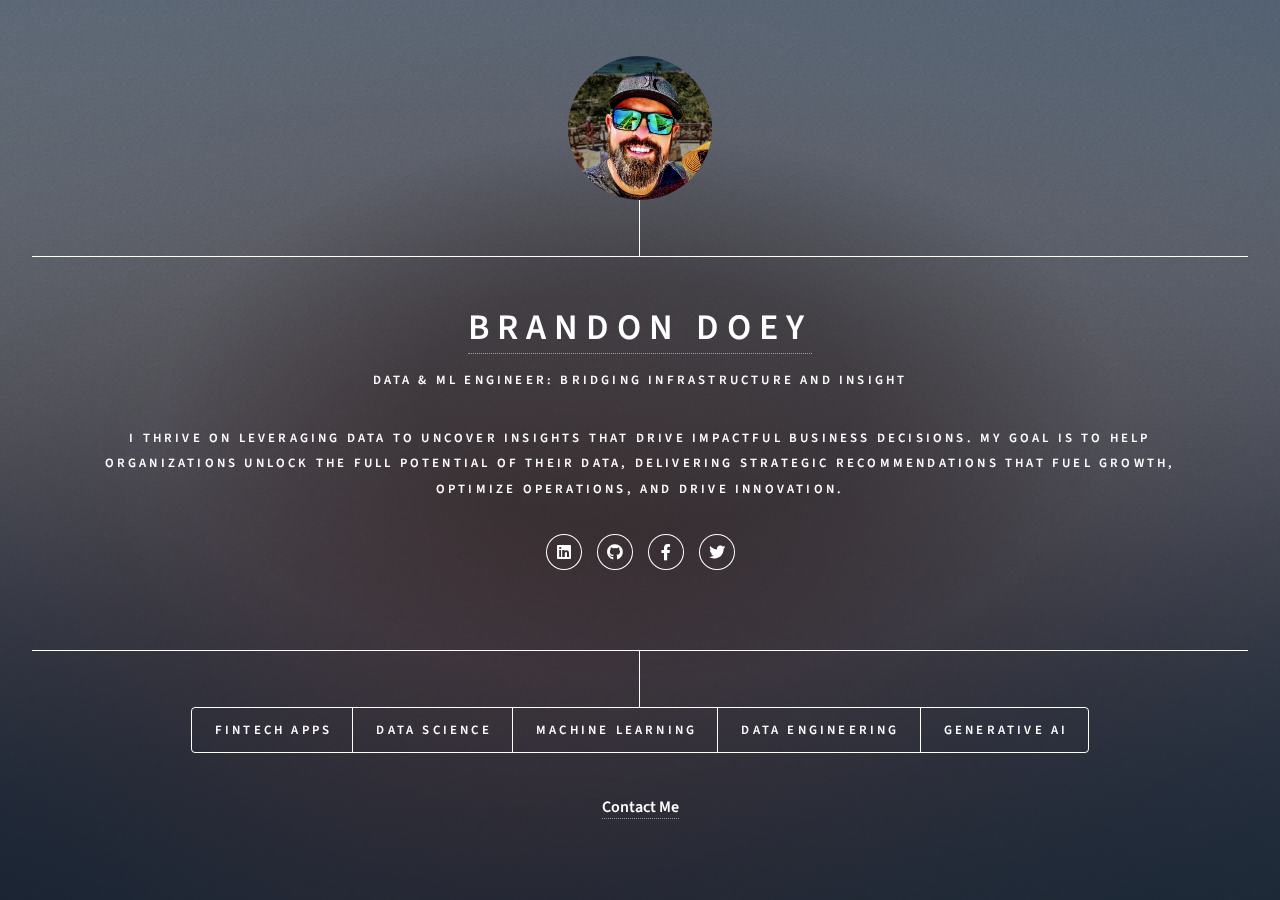
==== commit c145ee6a: "Update index.html" ====
--- a/index.html
+++ b/index.html
@@ -2,10 +2,12 @@
 <!-- This website was built using HTML5 UP Dimension template -->
 <html>
 	<head>
+		<style data-merge-styles="true"></style>
 		<title>Brandon Doey</title>
 		<meta charset="utf-8" />
 		<meta name="viewport" content="width=device-width, initial-scale=1, user-scalable=no" />
 		<link rel="stylesheet" href="assets/css/main.css" />
+		<link rel="icon" type="image/x-icon" href="images/favicon.ico">
 		<noscript><link rel="stylesheet" href="assets/css/noscript.css" /></noscript>
 	</head>
 	<body class="is-preload">
@@ -24,21 +26,23 @@
 								<h1><a href="#contact"><b>Brandon Doey</a></h1>
 								<p><b>Data & ML Engineer: Bridging Infrastructure and Insight</b></p>
 								<p>I thrive on leveraging data to uncover insights that drive impactful business decisions. My goal is to help organizations unlock the full potential of their data, delivering strategic recommendations that fuel growth, optimize operations, and drive innovation.</p>
+							<!-- </br>  -->
 								<!-- <p><a href="#contact">Contact Me</a></p> -->
 								<ul class="icons">
-									<li><a href="https://www.linkedin.com/in/bdoey" class="icon brands fa-linkedin"><span class="label">LinkedIn</span></a></li>
-									<li><a href="https://github.com/bdoey" class="icon brands fa-github"><span class="label">GitHub</span></a></li>				
-									<li><a href="https://www.facebook.com/bdoey" class="icon brands fa-facebook-f"><span class="label">Facebook</span></a></li>
-									<li><a href="https://twitter.com/bdoey" class="icon brands fa-twitter"><span class="label">Twitter</span></a></li>
+									<li><a href="https://www.linkedin.com/in/bdoey" class="icon brands fa-linkedin" target="_blank"><span class="label">LinkedIn</span></a></li>
+									<li><a href="https://github.com/bdoey" class="icon brands fa-github" target="_blank"><span class="label">GitHub</span></a></li>				
+									<li><a href="https://www.facebook.com/bdoey" class="icon brands fa-facebook-f" target="_blank"><span class="label">Facebook</span></a></li>
+									<li><a href="https://twitter.com/bdoey" class="icon brands fa-twitter" target="_blank"><span class="label">Twitter</span></a></li>
 								</ul>
 							</div>
 						</div>
 						<nav>
 							<ul>
-								<li><a href="#FA">FinTech Apps</a></li>								
-								<li><a href="#DS">Data Science</a></li>
-								<li><a href="#ML">Machine Learning</a></li>
-								<!-- <li><a href="#GA">Generative AI</a></li> -->
+								<li><a href="#FA">   FinTech Apps   </a></li>								
+								<li><a href="#DS">   Data Science   </a></li>
+								<li><a href="#ML"> Machine Learning </a></li>
+								<li><a href="#DE"> Data Engineering </a></li>
+								<li><a href="#GA">  Generative AI   </a></li>
 								<!-- <li><a href="#contact">Contact</a></li> -->
 							</ul>
 						</nav>
@@ -48,27 +52,27 @@
 					<div id="main">
 
 						<!-- FA -->
-							<article id="FA">
+							<article id="FA" style class="active">
 
 								<h2 class="major">FinTech Apps</h2>
 
 								<p>The goal of these projects is to harness the power of data to revolutionize the way businesses and consumers interact with financial services. By combining my expertise in data engineering and my deep understanding of the financial industry, I create intuitive and scalable solutions that streamline processes, mitigate risk, and enhance user experiences. </br> 
 								</br>Want to get in touch? <a href="#contact"><b>Contact me here</b></a>.</p></br></br>
 
-								<a href="https://github.com/bdoey/bdoey.github.io/blob/main/notebooks/FT_BNPL_CAP5619_Final.ipynb" target="_blank"><b><h3>BNPL Credit Worthiness App</h3></b></a>
-								<span class="image main"><img src="images/ft1.jpeg" alt="" /></span>
-								<p>This project focuses on using the Keras Sequential model, a powerful deep learning technique that can accomplish various tasks such as prediction, classification, and regression, to analyze the creditworthiness of potential borrowers.  
-								<a href="https://github.com/bdoey/bdoey.github.io/blob/main/notebooks/FT_BNPL_CAP5619_Final.ipynb" target="_blank"><b>Check out the project here</b></a>.</p></br></br>
-								
-								<a href="https://github.com/bdoey/bdoey.github.io/blob/main/notebooks/FT_DJIA_Analysis_using_NLP_MACD.ipynb" target="_blank"><b><h3>DJIA Analysis using NLP and MACD</h3></b></a>
-								<span class="image main"><img src="images/ft2.jpg" alt="" /></span>
+								<a href="https://nbviewer.org/github/bdoey/bdoey.github.io/blob/main/notebooks/FT_BNPL_CAP5619_Final.ipynb" target="_blank"><b><h3>BNPL Credit Worthiness App</h3></b></a>
+								<a href="https://nbviewer.org/github/bdoey/bdoey.github.io/blob/main/notebooks/FT_BNPL_CAP5619_Final.ipynb" target="_blank"><span class="image main"><img src="images/ft1.jpeg" alt="BNPL Credit Worthiness App"></span></a>
+								<p>This project focuses on using the Keras Sequential model, a powerful deep learning technique that can accomplish various tasks such as prediction, classification, and regression, to analyze the creditworthiness of potential borrowers. 
+								<a href="https://nbviewer.org/github/bdoey/bdoey.github.io/blob/main/notebooks/FT_BNPL_CAP5619_Final.ipynb" target="_blank"><b>Check out the project here</b></a>.</p>
+
+								<a href="https://nbviewer.org/github/bdoey/bdoey.github.io/blob/main/notebooks/FT_DJIA_Analysis_using_NLP_MACD.ipynb" target="_blank"><b><h3>DJIA Analysis using NLP and MACD</h3></b></a>
+								<a href="https://nbviewer.org/github/bdoey/bdoey.github.io/blob/main/notebooks/FT_DJIA_Analysis_using_NLP_MACD.ipynb" target="_blank"><span class="image main"><img src="images/ft2.jpg" alt="DJIA Analysis using NLP and MACD"></span></a>
 								<p>This project focuses on applying machine learning techniques to stock market analysis and trading. The goal is to leverage natural language processing (NLP) of financial news combined with quantitative trading algorithms to generate actionable insights for making profitable trades.
-								<a href="https://github.com/bdoey/bdoey.github.io/blob/main/notebooks/FT_DJIA_Analysis_using_NLP_MACD.ipynb" target="_blank"><b>Check out the project here</b></a>.</p></br></br>
-								
-								<a href="https://github.com/bdoey/bdoey.github.io/blob/main/notebooks/FT_Trading_Agent_using_Q-learning.ipynb" target="_blank"><b><h3>Trading Agent using Q-Learning</h3></b></a>
-								<span class="image main"><img src="images/ft3.jpeg" alt="" /></span>
+								<a href="https://nbviewer.org/github/bdoey/bdoey.github.io/blob/main/notebooks/FT_DJIA_Analysis_using_NLP_MACD.ipynb" target="_blank"><b>Check out the project here</b></a>.</p></br></br>
+								
+								<a href="https://nbviewer.org/github/bdoey/bdoey.github.io/blob/main/notebooks/FT_Trading_Agent_using_Q-learning.ipynb" target="_blank"><b><h3>Trading Agent using Q-Learning</h3></b></a>
+								<a href="https://nbviewer.org/github/bdoey/bdoey.github.io/blob/main/notebooks/FT_Trading_Agent_using_Q-learning.ipynb" target="_blank"><span class="image main"><img src="images/ft3.jpeg" alt="Trading Agent using Q-Learning"></span></a>
 								<p>This project focuses on developing a reinforcement learning-based algorithmic trading strategy with the goal of creating a trading agent that learns optimal trading strategies by interacting with historical market data and making buy/sell decisions based on current market conditions.
-								<a href="https://github.com/bdoey/bdoey.github.io/blob/main/notebooks/FT_Trading_Agent_using_Q-learning.ipynb" target="_blank"><b>Check out the project here</b></a>.</p>
+								<a href="https://nbviewer.org/github/bdoey/bdoey.github.io/blob/main/notebooks/FT_Trading_Agent_using_Q-learning.ipynb" target="_blank"><b>Check out the project here</b></a>.</p>
 																
 							</article>
 
@@ -80,18 +84,18 @@
 								<p>These projects are a dive deep into complex datasets, employing advanced statistical techniques and data visualization to extract meaningful insights that inform strategic decision-making. By leveraging my skills in data wrangling, exploratory analysis, and predictive modeling, I can help organizations identify hidden patterns and anticipate trends so they can optimize their strategies. </br> 
 								</br>Want to get in touch? <a href="#contact"><b>Contact me here</b></a>.</p></br></br>
 															
-								<a href="https://github.com/bdoey/bdoey.github.io/blob/main/notebooks/FT_Stock_Prediction_using_LSTM.ipynb" target="_blank"><b><h3>Stock Market Prediction using LSTM</h3></b></a>
-								<span class="image main"><img src="images/ds1.jpeg" alt="" /></span>
+								<a href="https://nbviewer.org/github/bdoey/bdoey.github.io/blob/main/notebooks/FT_Stock_Prediction_using_LSTM.ipynb" target="_blank"><b><h3>Stock Market Prediction using LSTM</h3></b></a>
+								<a href="https://nbviewer.org/github/bdoey/bdoey.github.io/blob/main/notebooks/FT_Stock_Prediction_using_LSTM.ipynb" target="_blank"><span class="image main"><img src="images/ds1.jpeg" alt="Stock Market Prediction using LSTM" /></span></a>
 								<p>Long Short-Term Memory (LSTM) is a type of Recurrent Neural Network (RNN) architecture. Unlike standard feedforward neural networks, LSTM has feedback connections that make it a "general-purpose computer" for processing sequences of data. This allows it to store information over long sequences and is exceptionally well-suited for various time-series prediction tasks, such as stock market movements over a preiod of time. 
-								<a href="https://github.com/bdoey/bdoey.github.io/blob/main/notebooks/FT_Stock_Prediction_using_LSTM.ipynb" target="_blank"><b>Check out the project here</b></a>.</p></br></br>
+								<a href="https://nbviewer.org/github/bdoey/bdoey.github.io/blob/main/notebooks/FT_Stock_Prediction_using_LSTM.ipynb" target="_blank"><b>Check out the project here</b></a>.</p></br></br>
 								
 								<a href="https://github.com/bdoey/bdoey.github.io/blob/main/notebooks/DS_Churn_Prediction_using_Classifier.ipynb" target="_blank"><b><h3>Churn Prediction using RF Classifier</h3></b></a>
-								<span class="image main"><img src="images/ds2.jpeg" alt="" /></span>
+								<a href="https://github.com/bdoey/bdoey.github.io/blob/main/notebooks/DS_Churn_Prediction_using_Classifier.ipynb" target="_blank"><span class="image main"><img src="images/ds2.jpeg" alt="Churn Prediction using RF Classifier" /></span></a>
 								<p>The primary objective is to predict customer churn for a major telecom company. The dataset contained various features related to customer activity and a churn label indicating whether a customer canceled their subscription. The goal with this excersise is not just to predict churn but also to understand customer value and segmentation for targeted retention strategies.
 								<a href="https://github.com/bdoey/bdoey.github.io/blob/main/notebooks/DS_Churn_Prediction_using_Classifier.ipynb" target="_blank"><b>Check out the project here</b></a>.</p></br></br>
 								
 								<a href="https://github.com/bdoey/bdoey.github.io/blob/main/notebooks/DS_Bankruptcy_Prediction_using_Ensemble.ipynb" target="_blank"><b><h3>Bankruptcy Prediction using Ensemble ML</h3></b></a>
-								<span class="image main"><img src="images/ds3.jpeg" alt="" /></span>
+								<a href="https://github.com/bdoey/bdoey.github.io/blob/main/notebooks/DS_Bankruptcy_Prediction_using_Ensemble.ipynb" target="_blank"><span class="image main"><img src="images/ds3.jpeg" alt="Bankruptcy Prediction using Ensemble ML" /></span></a>
 								<p>The goal is to perform an ensemble machine learning approach to predict bankruptcy. Before diving into modeling, we'll conduct an Exploratory Data Analysis (EDA) to understand the dataset and address any issues such as missing values or class imbalances.
 								<a href="https://github.com/bdoey/bdoey.github.io/blob/main/notebooks/DS_Bankruptcy_Prediction_using_Ensemble.ipynb" target="_blank"><b>Check out the project here</b></a>.</p>
 
@@ -105,33 +109,89 @@
 								<p>With a passion for pushing the boundaries of what's possible with data, I develop sophisticated machine learning models that enable organizations to automate processes, improve predictive accuracy, and gain a competitive edge. By staying at the forefront of the latest advancements in ML algorithms and techniques, I help businesses harness the power of artificial intelligence to drive innovation and achieve their goals. </br> 
 								</br>Want to get in touch? <a href="#contact"><b>Contact me here</b></a>.</p></br></br>
 
-								<a href="https://github.com/bdoey/bdoey.github.io/blob/main/notebooks/ML_Customer_Segmentation_using_Clustering.ipynb" target="_blank"><b><h3>Customer Segmentation using Clustering</h3></b></a>
-								<span class="image main"><img src="images/ml1.jpg" alt="" /></span>
+								<a href="https://nbviewer.org/github/bdoey/bdoey.github.io/blob/main/notebooks/ML_Customer_Segmentation_using_Clustering.ipynb" target="_blank"><b><h3>Customer Segmentation using Clustering</h3></b></a>
+								<a href="https://nbviewer.org/github/bdoey/bdoey.github.io/blob/main/notebooks/ML_Customer_Segmentation_using_Clustering.ipynb" target="_blank"><span class="image main"><img src="images/ml1.jpg" alt="Customer Segmentation using Clustering" /></span></a>
 								<p>The goal of this exercise is to better understand the behavior of customer segments to aid in assessing the overall risk profile of the customer base and in making informed decisions on risk mitigation strategies. 
-								<a href="https://github.com/bdoey/bdoey.github.io/blob/main/notebooks/ML_Customer_Segmentation_using_Clustering.ipynb" target="_blank"><b>Check out the project here</b></a>.</p></br></br>
+								<a href="https://nbviewer.org/github/bdoey/bdoey.github.io/blob/main/notebooks/ML_Customer_Segmentation_using_Clustering.ipynb" target="_blank"><b>Check out the project here</b></a>.</p></br></br>
 								
 								<a href="https://github.com/bdoey/bdoey.github.io/blob/main/notebooks/ML_Dropout_Prediction_using_FFNN.ipynb" target="_blank"><b><h3>Dropout Prediction using FF Neural Network</h3></b></a>
-								<span class="image main"><img src="images/ml2.png" alt="" /></span>
+								<a href="https://github.com/bdoey/bdoey.github.io/blob/main/notebooks/ML_Dropout_Prediction_using_FFNN.ipynb" target="_blank"><span class="image main"><img src="images/ml2.png" alt="Dropout Prediction using FF Neural Network" /></span></a>
 								<p>The objective of this notebook is to explore the application of a Keras-based Feed-Forward Neural Network (FFNN), a type of artificial neural network implemented using the Keras framework, to predict the likelihood of college student dropouts.
 								<a href="https://github.com/bdoey/bdoey.github.io/blob/main/notebooks/ML_Dropout_Prediction_using_FFNN.ipynb" target="_blank"><b>Check out the project here</b></a>.</p></br></br>
 								
-								<a href="https://github.com/bdoey/bdoey.github.io/blob/main/notebooks/ML_Sentiment_Analysis_using_LDA.ipynb" target="_blank"><b><h3>Sentiment Analysis using LDA</h3></b></a>
-								<span class="image main"><img src="images/ml3.jpeg" alt="" /></span>
+								<a href="https://nbviewer.org/github/bdoey/bdoey.github.io/blob/main/notebooks/ML_Sentiment_Analysis_using_LDA.ipynb" target="_blank"><b><h3>Sentiment Analysis using LDA</h3></b></a>
+								<a href="https://nbviewer.org/github/bdoey/bdoey.github.io/blob/main/notebooks/ML_Sentiment_Analysis_using_LDA.ipynb" target="_blank"><span class="image main"><img src="images/ml3.jpeg" alt="Sentiment Analysis using LDA" /></span></a>
 								<p>This project uses Latent Dirichlet Allocation (LDA) to identify five key topics in news articles for each company in the Dow Jones Industrial Average and then performs a Weighted Sentiment Analysis using these topic-specific sentiment scores.
-								<a href="https://github.com/bdoey/bdoey.github.io/blob/main/notebooks/ML_Sentiment_Analysis_using_LDA.ipynb" target="_blank"><b>Check out the project here</b></a>.</p>															
+								<a href="https://nbviewer.org/github/bdoey/bdoey.github.io/blob/main/notebooks/ML_Sentiment_Analysis_using_LDA.ipynb" target="_blank"><b>Check out the project here</b></a>.</p>															
 														
 							</article>
 
+						<!-- DE -->
+						<article id="DE">
+									
+							<h2 class="major">Data Engineering</h2>
+
+							<p>Comming Soon! </br></br></br>
+							<p>In the meantime, why not check out my other projects? </br> 
+							<p>FinTech projects can be found <a href="#FA"><b>here</b></a>.</p>
+							<p>Data Science projects can be found <a href="#FA"><b>here</b></a>.</p>
+							<p>Machine Learning projects can be found <a href="#FA"><b>here</b></a>.
+
+							<!-- <a href="https://nbviewer.org/github/bdoey/bdoey.github.io/blob/main/notebooks/ML_Customer_Segmentation_using_Clustering.ipynb" target="_blank"><b><h3>Customer Segmentation using Clustering</h3></b></a>
+							<a href="https://nbviewer.org/github/bdoey/bdoey.github.io/blob/main/notebooks/ML_Customer_Segmentation_using_Clustering.ipynb" target="_blank"><span class="image main"><img src="images/ml1.jpg" alt="Customer Segmentation using Clustering" /></span></a>
+							<p>The goal of this exercise is to better understand the behavior of customer segments to aid in assessing the overall risk profile of the customer base and in making informed decisions on risk mitigation strategies. 
+							<a href="https://nbviewer.org/github/bdoey/bdoey.github.io/blob/main/notebooks/ML_Customer_Segmentation_using_Clustering.ipynb" target="_blank"><b>Check out the project here</b></a>.</p></br></br>
+							
+							<a href="https://github.com/bdoey/bdoey.github.io/blob/main/notebooks/ML_Dropout_Prediction_using_FFNN.ipynb" target="_blank"><b><h3>Dropout Prediction using FF Neural Network</h3></b></a>
+							<a href="https://github.com/bdoey/bdoey.github.io/blob/main/notebooks/ML_Dropout_Prediction_using_FFNN.ipynb" target="_blank"><span class="image main"><img src="images/ml2.png" alt="Dropout Prediction using FF Neural Network" /></span></a>
+							<p>The objective of this notebook is to explore the application of a Keras-based Feed-Forward Neural Network (FFNN), a type of artificial neural network implemented using the Keras framework, to predict the likelihood of college student dropouts.
+							<a href="https://github.com/bdoey/bdoey.github.io/blob/main/notebooks/ML_Dropout_Prediction_using_FFNN.ipynb" target="_blank"><b>Check out the project here</b></a>.</p></br></br>
+							
+							<a href="https://nbviewer.org/github/bdoey/bdoey.github.io/blob/main/notebooks/ML_Sentiment_Analysis_using_LDA.ipynb" target="_blank"><b><h3>Sentiment Analysis using LDA</h3></b></a>
+							<a href="https://nbviewer.org/github/bdoey/bdoey.github.io/blob/main/notebooks/ML_Sentiment_Analysis_using_LDA.ipynb" target="_blank"><span class="image main"><img src="images/ml3.jpeg" alt="Sentiment Analysis using LDA" /></span></a>
+							<p>This project uses Latent Dirichlet Allocation (LDA) to identify five key topics in news articles for each company in the Dow Jones Industrial Average and then performs a Weighted Sentiment Analysis using these topic-specific sentiment scores.
+							<a href="https://nbviewer.org/github/bdoey/bdoey.github.io/blob/main/notebooks/ML_Sentiment_Analysis_using_LDA.ipynb" target="_blank"><b>Check out the project here</b></a>.</p>															 -->
+													
+						</article>
+
+						<!-- GA -->
+						<article id="GA">
+									
+							<h2 class="major">Generative AI</h2>
+
+							<p>Comming Soon! </br></br></br>
+							<p>In the meantime, why not check out my other projects? </br> 
+							<p>FinTech projects can be found <a href="#FA"><b>here</b></a>.</p>
+							<p>Data Science projects can be found <a href="#FA"><b>here</b></a>.</p>
+							<p>Machine Learning projects can be found <a href="#FA"><b>here</b></a>.
+
+							<!-- <a href="https://nbviewer.org/github/bdoey/bdoey.github.io/blob/main/notebooks/ML_Customer_Segmentation_using_Clustering.ipynb" target="_blank"><b><h3>Customer Segmentation using Clustering</h3></b></a>
+							<a href="https://nbviewer.org/github/bdoey/bdoey.github.io/blob/main/notebooks/ML_Customer_Segmentation_using_Clustering.ipynb" target="_blank"><span class="image main"><img src="images/ml1.jpg" alt="Customer Segmentation using Clustering" /></span></a>
+							<p>The goal of this exercise is to better understand the behavior of customer segments to aid in assessing the overall risk profile of the customer base and in making informed decisions on risk mitigation strategies. 
+							<a href="https://nbviewer.org/github/bdoey/bdoey.github.io/blob/main/notebooks/ML_Customer_Segmentation_using_Clustering.ipynb" target="_blank"><b>Check out the project here</b></a>.</p></br></br>
+							
+							<a href="https://github.com/bdoey/bdoey.github.io/blob/main/notebooks/ML_Dropout_Prediction_using_FFNN.ipynb" target="_blank"><b><h3>Dropout Prediction using FF Neural Network</h3></b></a>
+							<a href="https://github.com/bdoey/bdoey.github.io/blob/main/notebooks/ML_Dropout_Prediction_using_FFNN.ipynb" target="_blank"><span class="image main"><img src="images/ml2.png" alt="Dropout Prediction using FF Neural Network" /></span></a>
+							<p>The objective of this notebook is to explore the application of a Keras-based Feed-Forward Neural Network (FFNN), a type of artificial neural network implemented using the Keras framework, to predict the likelihood of college student dropouts.
+							<a href="https://github.com/bdoey/bdoey.github.io/blob/main/notebooks/ML_Dropout_Prediction_using_FFNN.ipynb" target="_blank"><b>Check out the project here</b></a>.</p></br></br>
+							
+							<a href="https://nbviewer.org/github/bdoey/bdoey.github.io/blob/main/notebooks/ML_Sentiment_Analysis_using_LDA.ipynb" target="_blank"><b><h3>Sentiment Analysis using LDA</h3></b></a>
+							<a href="https://nbviewer.org/github/bdoey/bdoey.github.io/blob/main/notebooks/ML_Sentiment_Analysis_using_LDA.ipynb" target="_blank"><span class="image main"><img src="images/ml3.jpeg" alt="Sentiment Analysis using LDA" /></span></a>
+							<p>This project uses Latent Dirichlet Allocation (LDA) to identify five key topics in news articles for each company in the Dow Jones Industrial Average and then performs a Weighted Sentiment Analysis using these topic-specific sentiment scores.
+							<a href="https://nbviewer.org/github/bdoey/bdoey.github.io/blob/main/notebooks/ML_Sentiment_Analysis_using_LDA.ipynb" target="_blank"><b>Check out the project here</b></a>.</p>															 -->
+													
+						</article>
+						
 						<!-- Contact -->
 							<article id="contact">
 								<h2 class="major">Contact</h2>
 									<p>As a Data & ML Engineer, I specialize in building machine learning models that not only solve complex problems but also drive actionable insights. My work encompasses everything from data preprocessing and feature engineering to model evaluation and deployment. </br> </br> <a href="mailto:brandon.doey@icloud.com"><b>Email me</b></a></p></br>
 								</form>
 								<ul class="icons">
-									<li><a href="https://www.linkedin.com/in/bdoey" class="icon brands fa-linkedin"><span class="label">LinkedIn</span></a></li>
-									<li><a href="https://github.com/bdoey" class="icon brands fa-github"><span class="label">GitHub</span></a></li>									
-									<li><a href="https://www.facebook.com/bdoey" class="icon brands fa-facebook-f"><span class="label">Facebook</span></a></li>
-									<li><a href="https://twitter.com/bdoey" class="icon brands fa-twitter"><span class="label">Twitter</span></a></li>
+									<li><a href="https://www.linkedin.com/in/bdoey" class="icon brands fa-linkedin" target="_blank"><span class="label">LinkedIn</span></a></li>
+									<li><a href="https://github.com/bdoey" class="icon brands fa-github" target="_blank"><span class="label">GitHub</span></a></li>									
+									<li><a href="https://www.facebook.com/bdoey" class="icon brands fa-facebook-f" target="_blank"><span class="label">Facebook</span></a></li>
+									<li><a href="https://twitter.com/bdoey" class="icon brands fa-twitter" target="_blank"><span class="label">Twitter</span></a></li>
 								</ul>
 							</article>
 					</div>
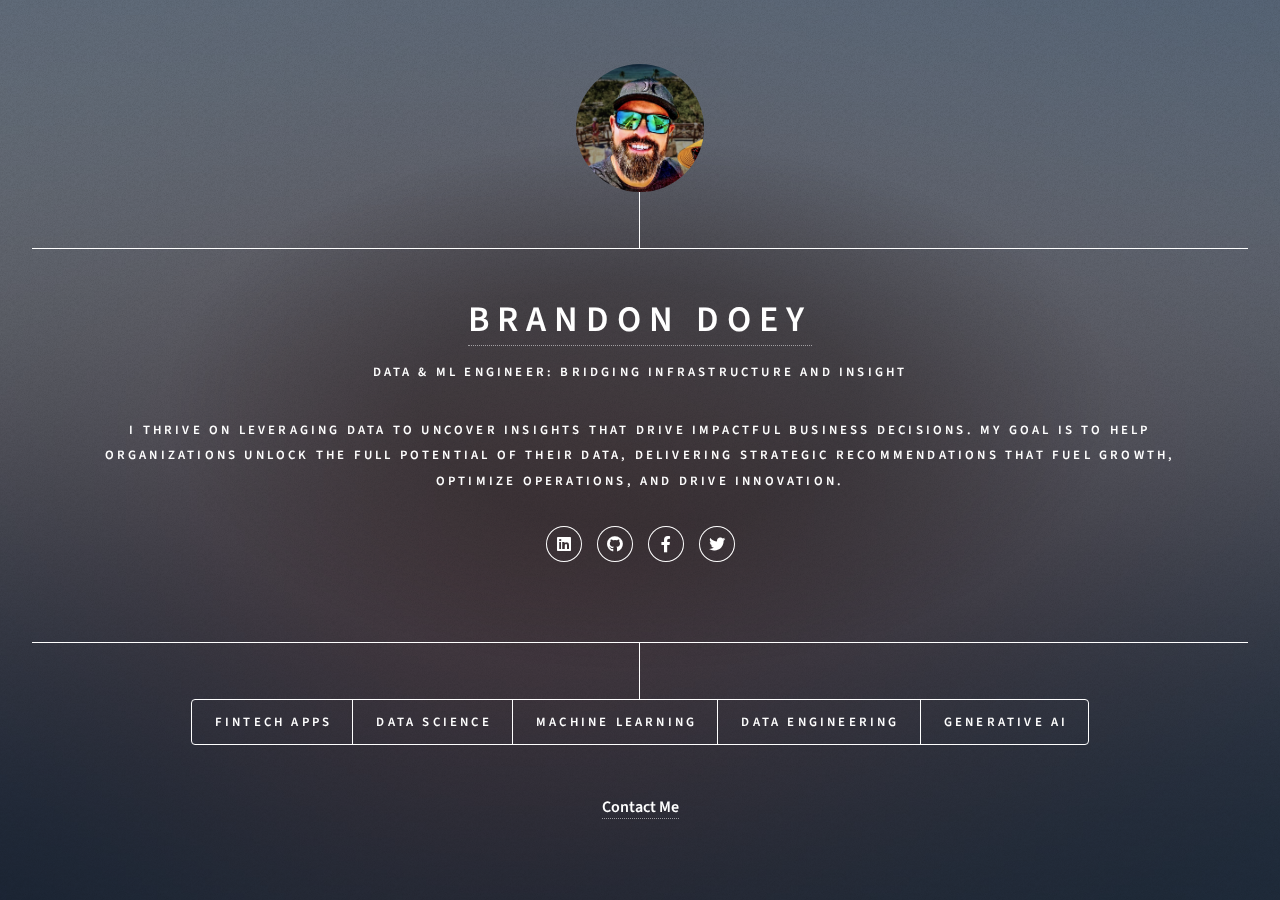
==== commit 048714f7: "Update index.html" ====
--- a/index.html
+++ b/index.html
@@ -131,7 +131,7 @@
 									
 							<h2 class="major">Data Engineering</h2>
 
-							<p>Comming Soon! </br></br></br>
+							<p>Coming Soon! </br></br></br>
 							<p>In the meantime, why not check out my other projects? </br> 
 							<p>FinTech projects can be found <a href="#FA"><b>here</b></a>.</p>
 							<p>Data Science projects can be found <a href="#FA"><b>here</b></a>.</p>
@@ -159,7 +159,7 @@
 									
 							<h2 class="major">Generative AI</h2>
 
-							<p>Comming Soon! </br></br></br>
+							<p>Coming Soon! </br></br></br>
 							<p>In the meantime, why not check out my other projects? </br> 
 							<p>FinTech projects can be found <a href="#FA"><b>here</b></a>.</p>
 							<p>Data Science projects can be found <a href="#FA"><b>here</b></a>.</p>
--- a/assets/css/main.css
+++ b/assets/css/main.css
@@ -635,7 +635,7 @@
 			font-family: 'Font Awesome 5 Brands';
 		}
 
-/* Image */
+	/* Image */
 
 	.image {
 		border-radius: 4px;
@@ -688,37 +688,52 @@
 			display: block;
 			margin: 0 0 2rem 0;
 			width: 100%;
+			height: auto;
 		}
 
 			.image.fit img {
 				width: 100%;
+				height: auto;
 			}
 
 		.image.main {
 			display: block;
 			margin: 2.5rem 0;
 			width: 100%;
+			height: auto;
 		}
 
 			.image.main img {
 				width: 100%;
-			}
-
-		@media screen and (max-width: 736px) {
-
-			.image.main {
-				margin: 2rem 0;
-			}
-
-		}
-
-		@media screen and (max-width: 480px) {
-
-			.image.main {
-				margin: 1.5rem 0;
-			}
-
-		}
+				height: auto;
+			}
+
+	@media screen and (max-width: 736px) {
+
+		.image.main {
+			margin: 2rem 0;
+		}
+
+	}
+
+	@media screen and (max-width: 480px) {
+
+		.image.main {
+			margin: 1.5rem 0;
+		}
+
+		.image.left, .image.right {
+			max-width: 100%;
+			float: none;
+			padding: 0;
+		}
+
+		.image.left img, .image.right img {
+			width: auto; /* Adjust if needed to maintain aspect ratio */
+		}
+
+	}
+
 
 /* List */
 
@@ -1183,21 +1198,9 @@
 /* Wrapper */
 
 	#wrapper {
-		display: -moz-flex;
-		display: -webkit-flex;
-		display: -ms-flex;
 		display: flex;
-		-moz-flex-direction: column;
-		-webkit-flex-direction: column;
-		-ms-flex-direction: column;
 		flex-direction: column;
-		-moz-align-items: center;
-		-webkit-align-items: center;
-		-ms-align-items: center;
 		align-items: center;
-		-moz-justify-content: space-between;
-		-webkit-justify-content: space-between;
-		-ms-justify-content: space-between;
 		justify-content: space-between;
 		position: relative;
 		min-height: 100vh;
@@ -1231,9 +1234,11 @@
 
 			#wrapper {
 				padding: 1rem;
-			}
-
-		}
+				align-items: stretch; /* This will make the children of #wrapper take full width */
+			}
+
+		}
+
 
 /* Header */
 
@@ -1291,8 +1296,8 @@
 			}
 
 		#header .logo {
-			width: 9rem;
-			height: 9rem;
+			width: 8rem;
+			height: 8rem;
 			/* line-height: 5.5rem;
 			border: solid 1px #ffffff; */
 			border-radius: 100%;
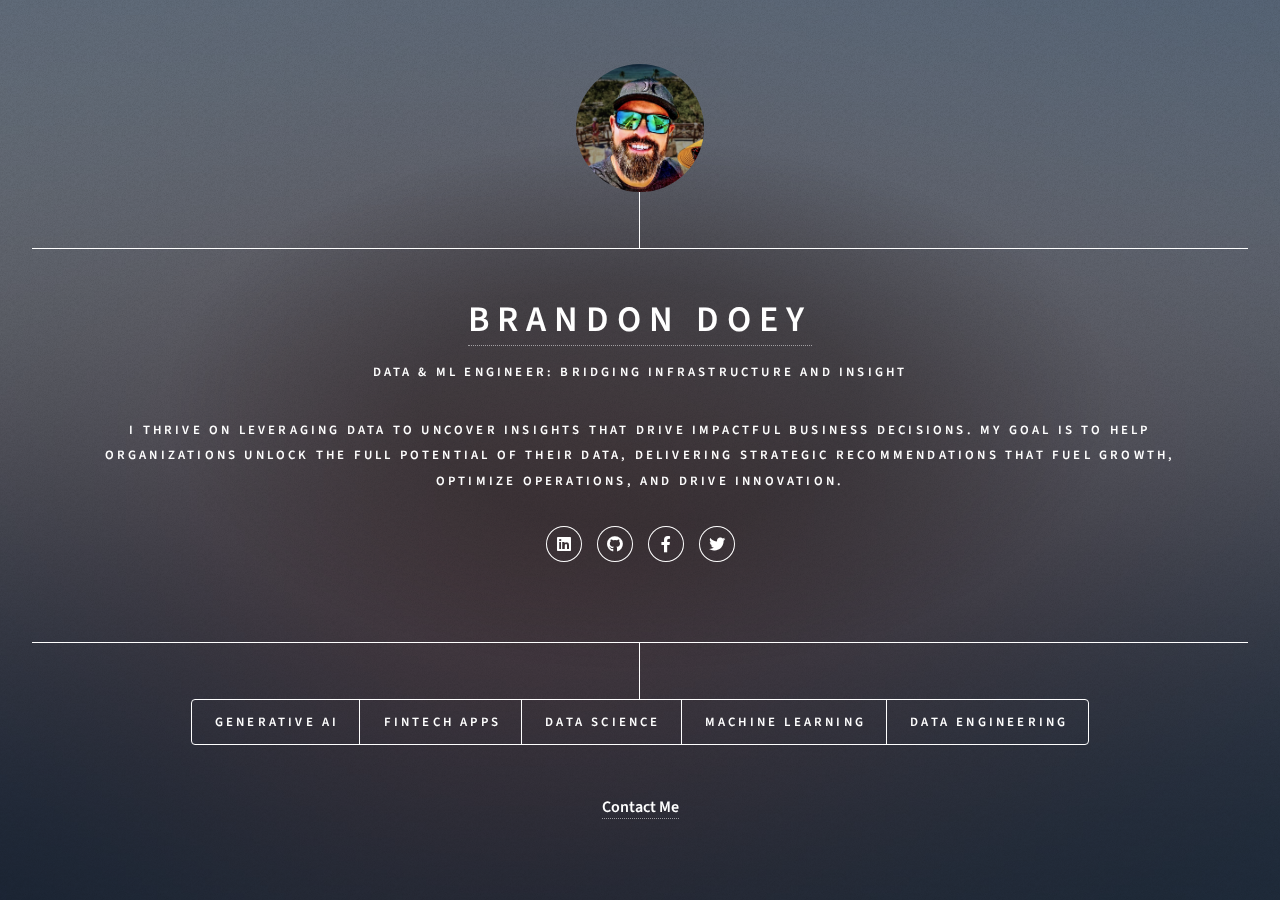
==== commit c8414fe5: "Update index.html" ====
--- a/index.html
+++ b/index.html
@@ -38,11 +38,11 @@
 						</div>
 						<nav>
 							<ul>
+								<li><a href="#AI">  Generative AI   </a></li>								
 								<li><a href="#FA">   FinTech Apps   </a></li>								
 								<li><a href="#DS">   Data Science   </a></li>
 								<li><a href="#ML"> Machine Learning </a></li>
 								<li><a href="#DE"> Data Engineering </a></li>
-								<li><a href="#GA">  Generative AI   </a></li>
 								<!-- <li><a href="#contact">Contact</a></li> -->
 							</ul>
 						</nav>
@@ -131,7 +131,7 @@
 									
 							<h2 class="major">Data Engineering</h2>
 
-							<p>Coming Soon! </br></br></br>
+							<p>Comming Soon! </br></br></br>
 							<p>In the meantime, why not check out my other projects? </br> 
 							<p>FinTech projects can be found <a href="#FA"><b>here</b></a>.</p>
 							<p>Data Science projects can be found <a href="#FA"><b>here</b></a>.</p>
@@ -154,31 +154,28 @@
 													
 						</article>
 
-						<!-- GA -->
-						<article id="GA">
+						<!-- AI -->
+						<article id="AI">
 									
 							<h2 class="major">Generative AI</h2>
 
-							<p>Coming Soon! </br></br></br>
-							<p>In the meantime, why not check out my other projects? </br> 
-							<p>FinTech projects can be found <a href="#FA"><b>here</b></a>.</p>
-							<p>Data Science projects can be found <a href="#FA"><b>here</b></a>.</p>
-							<p>Machine Learning projects can be found <a href="#FA"><b>here</b></a>.
-
-							<!-- <a href="https://nbviewer.org/github/bdoey/bdoey.github.io/blob/main/notebooks/ML_Customer_Segmentation_using_Clustering.ipynb" target="_blank"><b><h3>Customer Segmentation using Clustering</h3></b></a>
-							<a href="https://nbviewer.org/github/bdoey/bdoey.github.io/blob/main/notebooks/ML_Customer_Segmentation_using_Clustering.ipynb" target="_blank"><span class="image main"><img src="images/ml1.jpg" alt="Customer Segmentation using Clustering" /></span></a>
-							<p>The goal of this exercise is to better understand the behavior of customer segments to aid in assessing the overall risk profile of the customer base and in making informed decisions on risk mitigation strategies. 
-							<a href="https://nbviewer.org/github/bdoey/bdoey.github.io/blob/main/notebooks/ML_Customer_Segmentation_using_Clustering.ipynb" target="_blank"><b>Check out the project here</b></a>.</p></br></br>
-							
-							<a href="https://github.com/bdoey/bdoey.github.io/blob/main/notebooks/ML_Dropout_Prediction_using_FFNN.ipynb" target="_blank"><b><h3>Dropout Prediction using FF Neural Network</h3></b></a>
-							<a href="https://github.com/bdoey/bdoey.github.io/blob/main/notebooks/ML_Dropout_Prediction_using_FFNN.ipynb" target="_blank"><span class="image main"><img src="images/ml2.png" alt="Dropout Prediction using FF Neural Network" /></span></a>
-							<p>The objective of this notebook is to explore the application of a Keras-based Feed-Forward Neural Network (FFNN), a type of artificial neural network implemented using the Keras framework, to predict the likelihood of college student dropouts.
-							<a href="https://github.com/bdoey/bdoey.github.io/blob/main/notebooks/ML_Dropout_Prediction_using_FFNN.ipynb" target="_blank"><b>Check out the project here</b></a>.</p></br></br>
-							
-							<a href="https://nbviewer.org/github/bdoey/bdoey.github.io/blob/main/notebooks/ML_Sentiment_Analysis_using_LDA.ipynb" target="_blank"><b><h3>Sentiment Analysis using LDA</h3></b></a>
-							<a href="https://nbviewer.org/github/bdoey/bdoey.github.io/blob/main/notebooks/ML_Sentiment_Analysis_using_LDA.ipynb" target="_blank"><span class="image main"><img src="images/ml3.jpeg" alt="Sentiment Analysis using LDA" /></span></a>
-							<p>This project uses Latent Dirichlet Allocation (LDA) to identify five key topics in news articles for each company in the Dow Jones Industrial Average and then performs a Weighted Sentiment Analysis using these topic-specific sentiment scores.
-							<a href="https://nbviewer.org/github/bdoey/bdoey.github.io/blob/main/notebooks/ML_Sentiment_Analysis_using_LDA.ipynb" target="_blank"><b>Check out the project here</b></a>.</p>															 -->
+							<p>I explore the transformative potential of Generative AI, developing innovative applications that push the boundaries of what's possible with Large Language Models. By harnessing the power of advanced techniques like Retrieval Augmented Generation, Anomaly Detection, and AI-driven Summarization, I create solutions that tackle real-world challenges and provide valuable insights to users. From empowering individuals with personalized financial literacy tools to streamlining research processes and identifying data anomalies, my projects showcase the immense potential of Generative AI in driving positive change and unlocking new opportunities across various domains. </br> 
+							</br>Want to get in touch? <a href="#contact"><b>Contact me here</b></a>.</p></br></br>							
+
+							<a href="https://nbviewer.org/github/bdoey/bdoey.github.io/blob/main/notebooks/AI_Financial_Literacy_Local_LLM.ipynb" target="_blank"><b><h3>AI Enabled Financial Literacy Q&A System</h3></b></a>
+							<a href="https://nbviewer.org/github/bdoey/bdoey.github.io/blob/main/notebooks/AI_Financial_Literacy_Local_LLM.ipynb" target="_blank"><span class="image main"><img src="images/ai1.png" alt="AI Enabled Financial Literacy Q&A System" /></span></a>
+							<p>By leveraging the power of Retrieval Augmented Generation and locally hosted large language models, this project takes a significant step towards combating financial illiteracy. The AI-powered question-answering system empowers users with the knowledge and insights they need to navigate the complex world of personal finance, while ensuring the privacy and security of their sensitive financial information. 
+							<a href="https://nbviewer.org/github/bdoey/bdoey.github.io/blob/main/notebooks/AI_Financial_Literacy_Local_LLM.ipynb" target="_blank"><b>Check out the project here</b></a>.</p></br></br>
+							
+							<a href="https://nbviewer.org/github/bdoey/bdoey.github.io/blob/main/notebooks/AI_Llama3_Powered_Anomaly_Detection.ipynb" target="_blank"><b><h3>LLM Powered Data Anomaly Detection App</h3></b></a>
+							<a href="https://nbviewer.org/github/bdoey/bdoey.github.io/blob/main/notebooks/AI_Llama3_Powered_Anomaly_Detection.ipynb" target="_blank"><span class="image main"><img src="images/ai2.png" alt="LLM Powered Data Anomaly Detection App" /></span></a>
+							<p>This application is designed to identify anomalies or outliers in datasets, leveraging the strengths of advanced Python scripting for data analysis combined with the interpretative power of a locally hosted large language model (LLM). By separating the data analysis and narrative explanation processes, the app effectively addresses the limitations commonly associated with LLMs handling raw tabular data.
+							<a href="https://nbviewer.org/github/bdoey/bdoey.github.io/blob/main/notebooks/AI_Llama3_Powered_Anomaly_Detection.ipynb" target="_blank"><b>Check out the project here</b></a>.</p></br></br>
+							
+							<a href="https://nbviewer.org/github/bdoey/bdoey.github.io/blob/main/notebooks/AI_Research_Summarizer_LLM_Feedback.ipynb" target="_blank"><b><h3>AI Research Summarizer with LLM Feedback</h3></b></a>
+							<a href="https://nbviewer.org/github/bdoey/bdoey.github.io/blob/main/notebooks/AI_Research_Summarizer_LLM_Feedback.ipynb" target="_blank"><span class="image main"><img src="images/ai3.png" alt="AI Research Summarizer with LLM Feedback" /></span></a>
+							<p>The AI Research Summarizer is an innovative tool designed to help researchers, students, and AI enthusiasts stay up-to-date with the latest developments in artificial intelligence research. By leveraging the power of the arXiv API and a local language model (LLM), specifically the Llama 3 model, this application fetches the most recent AI research papers and provides concise summaries along with insightful feedback from the LLM.
+							<a href="https://nbviewer.org/github/bdoey/bdoey.github.io/blob/main/notebooks/AI_Research_Summarizer_LLM_Feedback.ipynb" target="_blank"><b>Check out the project here</b></a>.</p>															
 													
 						</article>
 						
